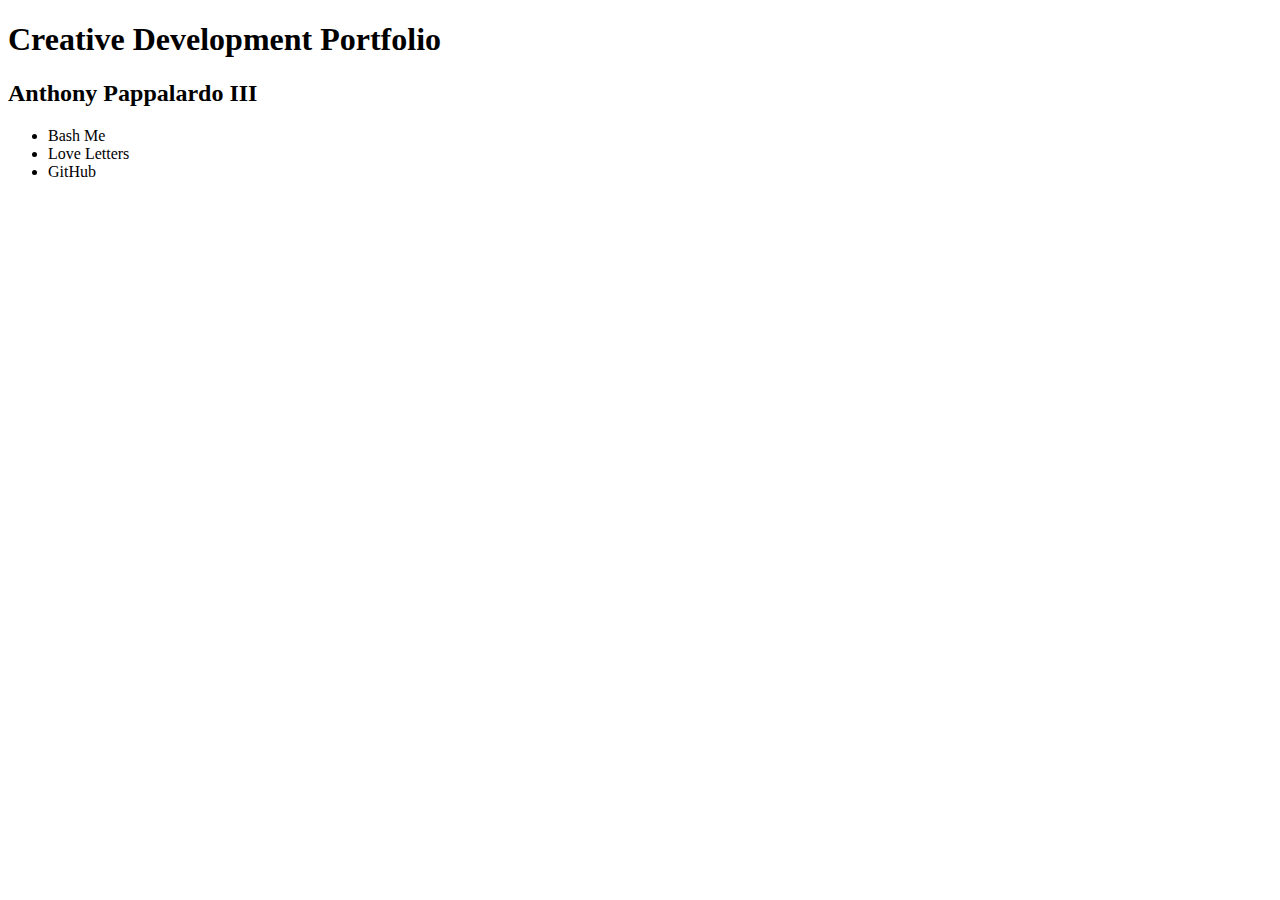
==== index.html @ 93e49518 "basic web page" ====
<!DOCTYPE html>
<html lang="en">
<head>
  <meta charset="UTF-8">
  <meta name="viewport" content="width=device-width, initial-scale=1.0">
  <meta http-equiv="X-UA-Compatible" content="ie=edge">
  <title>Dev Portfolio</title>
</head>
<body>
  <header>
    <h1>Creative Development Portfolio</h1>
    <h2>Anthony Pappalardo III</h2>
  </header>
  <main>
    <ul>
      <li><a href="http://creative.colorado.edu/~anpa7322/dev/bash-me.html"></a>Bash Me</li>
      <li><a href="http://creative.colorado.edu/~anpa7322/dev/love-letters/index.html"></a>Love Letters</li>
      <li><a href="https://github.com/tonypapps/love-letters.git"></a>GitHub</li>
    </ul>
  </main>
</body>
</html>
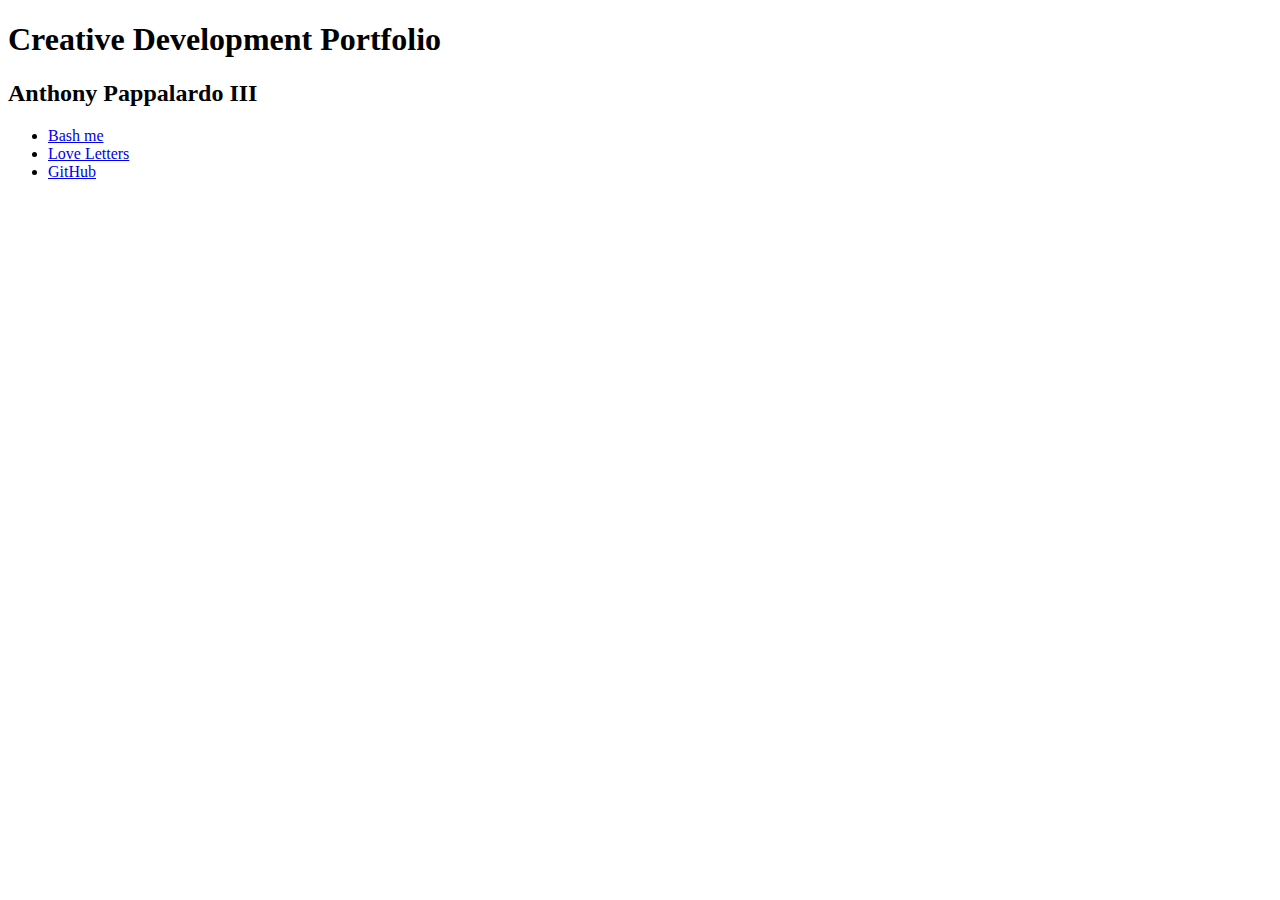
==== commit 80059cee: "fix links" ====
--- a/index.html
+++ b/index.html
@@ -13,9 +13,11 @@
   </header>
   <main>
     <ul>
-      <li><a href="http://creative.colorado.edu/~anpa7322/dev/bash-me.html"></a>Bash Me</li>
-      <li><a href="http://creative.colorado.edu/~anpa7322/dev/love-letters/index.html"></a>Love Letters</li>
-      <li><a href="https://github.com/tonypapps/love-letters.git"></a>GitHub</li>
+      <li>
+        <a href="http://creative.colorado.edu/~anpa7322/dev/bash-me.html">Bash me</a>
+      </li>
+      <li><a href="http://creative.colorado.edu/~anpa7322/dev/love-letters/index.html">Love Letters</a></li>
+      <li><a href="https://github.com/tonypapps/love-letters.git">GitHub</a></li>
     </ul>
   </main>
 </body>
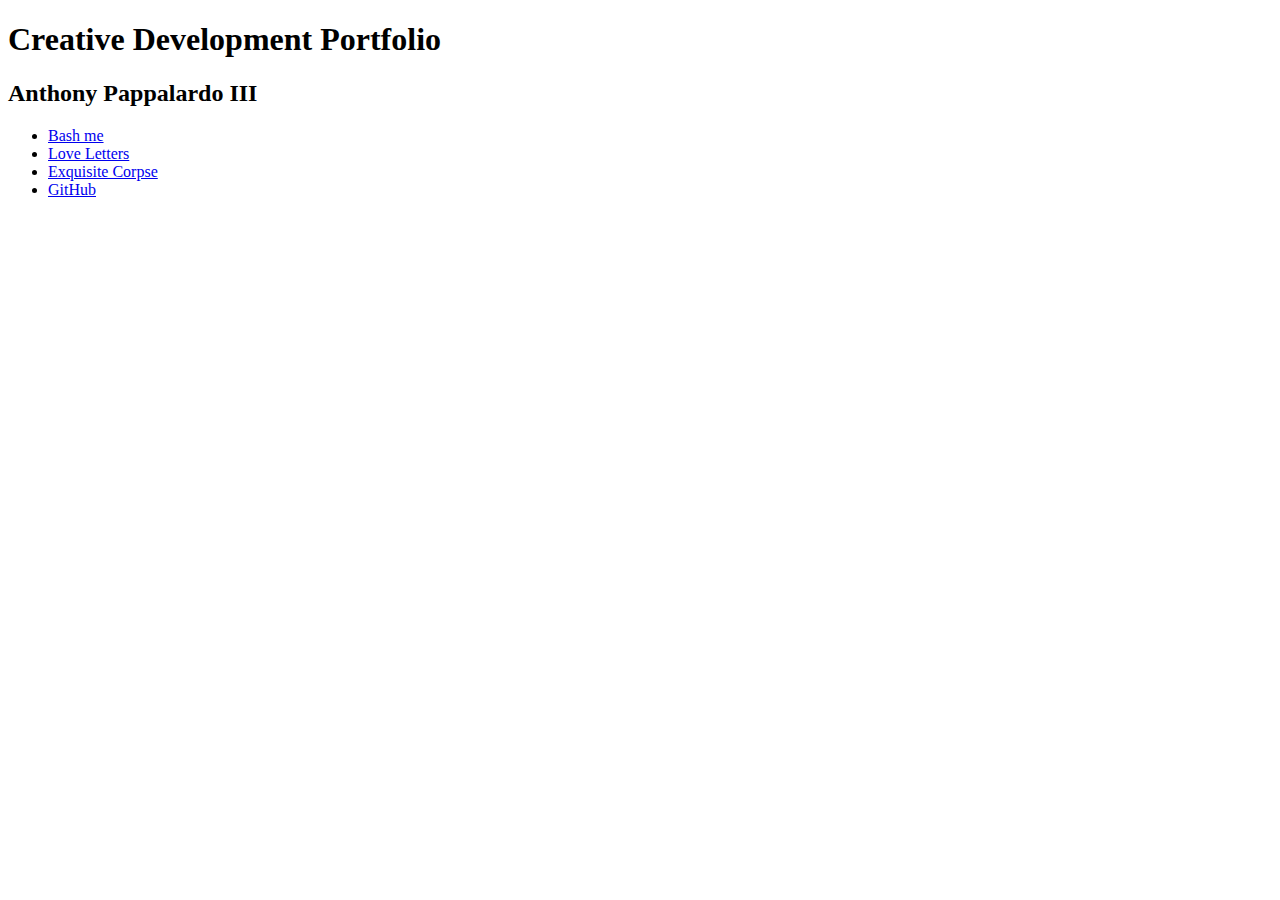
==== commit 9d53960c: "added exqusisite corpse" ====
--- a/index.html
+++ b/index.html
@@ -17,6 +17,7 @@
         <a href="http://creative.colorado.edu/~anpa7322/dev/bash-me.html">Bash me</a>
       </li>
       <li><a href="http://creative.colorado.edu/~anpa7322/dev/love-letters/index.html">Love Letters</a></li>
+      <li><a href="http://creative.colorado.edu/~anpa7322/dev/exquisite_corpse/index.html">Exquisite Corpse</a></li>
       <li><a href="https://github.com/tonypapps/love-letters.git">GitHub</a></li>
     </ul>
   </main>
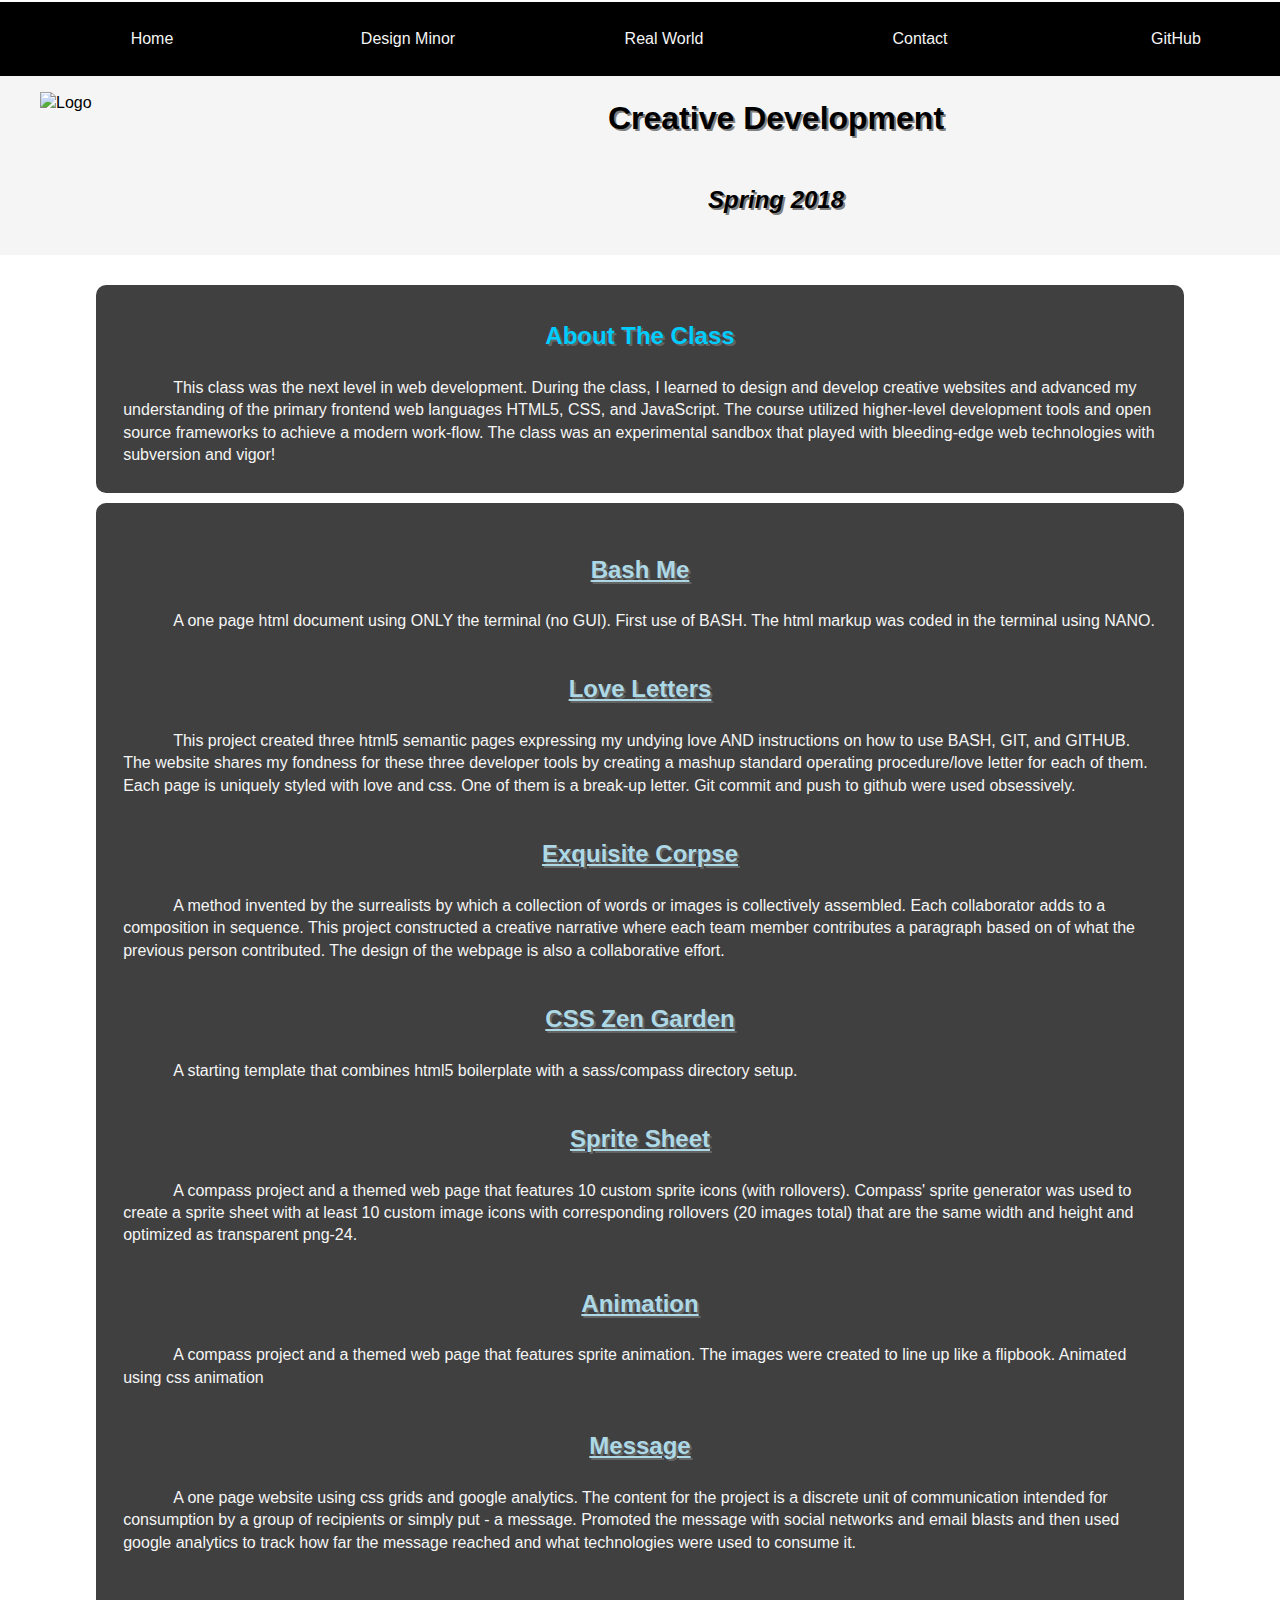
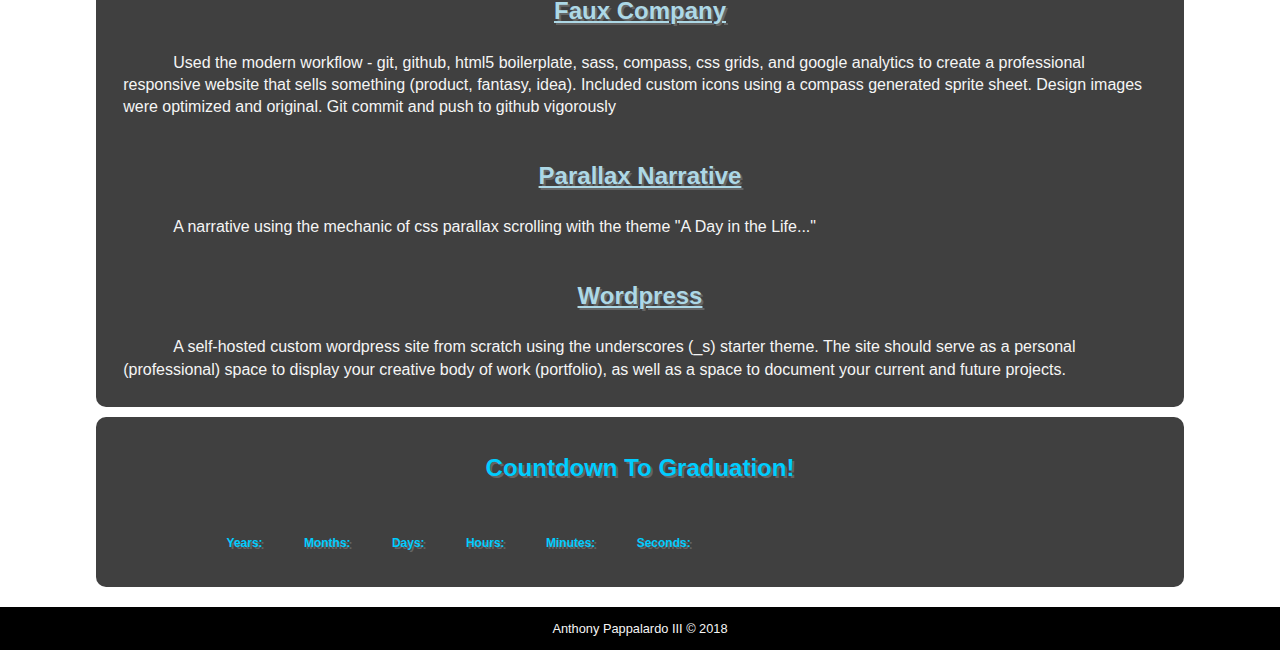
==== commit b55e5143: "index page html" ====
--- a/index.html
+++ b/index.html
@@ -1,25 +1,184 @@
-<!DOCTYPE html>
-<html lang="en">
-<head>
-  <meta charset="UTF-8">
-  <meta name="viewport" content="width=device-width, initial-scale=1.0">
-  <meta http-equiv="X-UA-Compatible" content="ie=edge">
-  <title>Dev Portfolio</title>
-</head>
-<body>
-  <header>
-    <h1>Creative Development Portfolio</h1>
-    <h2>Anthony Pappalardo III</h2>
-  </header>
-  <main>
-    <ul>
-      <li>
-        <a href="http://creative.colorado.edu/~anpa7322/dev/bash-me.html">Bash me</a>
-      </li>
-      <li><a href="http://creative.colorado.edu/~anpa7322/dev/love-letters/index.html">Love Letters</a></li>
-      <li><a href="http://creative.colorado.edu/~anpa7322/dev/exquisite_corpse/index.html">Exquisite Corpse</a></li>
-      <li><a href="https://github.com/tonypapps/love-letters.git">GitHub</a></li>
-    </ul>
-  </main>
-</body>
+<!doctype html>
+<html class="no-js wood-background" lang="">
+    <head>
+        <meta charset="utf-8">
+        <meta http-equiv="x-ua-compatible" content="ie=edge">
+        <meta name="description" content="">
+        <meta name="viewport" content="width=device-width, initial-scale=1">
+        <link rel="stylesheet" href="https://cdnjs.cloudflare.com/ajax/libs/normalize/5.0.0/normalize.css">
+        <link rel="stylesheet" href="https://cdnjs.cloudflare.com/ajax/libs/font-awesome/4.7.0/css/font-awesome.css">
+        <link rel="manifest" href="site.webmanifest">
+        <link rel="apple-touch-icon" href="icon.png">
+        <!-- Place favicon.ico in the root directory -->
+        <link rel="stylesheet" href="css/main.css">
+        <title>Anthony Pappalardo III</title>
+    </head>
+    <body>
+        <!--[if lte IE 9]>
+            <p class="browserupgrade">You are using an <strong>outdated</strong> browser. Please <a href="https://browsehappy.com/">upgrade your browser</a> to improve your experience and security.</p>
+        <![endif]-->
+        <div class="web-wrapper">
+          <header>
+            <h1>Creative Development</h1>
+            <h2>Spring 2018</h2>
+            <figure>
+              <img src="http://via.placeholder.com/200x200" alt="Logo">
+            </figure>
+          </header>
+          <nav id="navbar">
+            <i class="menu-btn fa fa-2x fa-bars" id="menu" onclick="toggleDropdownMenu()"></i>
+            <ul id="nav-list">
+                <li><a href="index.html">Home</a></li>
+                <li class="dropdown">
+                  <a href="#">Design Minor</a>
+                  <ul class="drop-nav">
+                    <li><a href="web.html">Web Design</a></li>
+                    <li><a href="code.html">Code</a></li>
+                    <li><a href="text.html">Text</a></li>
+                    <li><a href="http://creative.colorado.edu/~anpa7322/dev/index.html">Creative Development</a></li>
+                  </ul>
+                </li>
+                <li><a href="#">Real World</a></li>
+                <li><a href="contact.html">Contact</a></li>
+                <li><a href="https://github.com/tonypapps">GitHub</a></li>
+            </ul>
+          </nav>
+          <main class="web-content">
+            <section>
+              <h3>About The Class</h3>
+              <p>This class was the next level in web development. During the class, I learned to design and develop creative websites and advanced my understanding of the primary frontend web languages HTML5, CSS, and JavaScript. The course utilized higher-level development tools and open source frameworks to achieve a modern work-flow. The class was an experimental sandbox that played with bleeding-edge web technologies with subversion and vigor!</p>
+            </section>
+            <section class="dev-projects">
+              <div class="bash-me">
+                <figure>
+                  <img src="http://via.placeholder.com/350x150" alt="" align: "middle">
+                </figure>
+                <h3>
+                  <a href="http://creative.colorado.edu/~anpa7322/dev/bash-me.html">Bash Me</a>
+                </h3>
+                <p>A one page html document using ONLY the terminal (no GUI). First use of BASH. The html markup was coded in the terminal using NANO.</p>
+              </div>
+              <div class="love-letters">
+                <figure>
+                  <img src="http://via.placeholder.com/350x150" alt="">
+                </figure>
+                <h3>
+                  <a href="http://creative.colorado.edu/~anpa7322/dev/love-letters/index.html">Love Letters</a>
+                </h3>
+                <p>This project created three html5 semantic pages expressing my undying love AND instructions on how to use BASH, GIT, and GITHUB. The website shares my fondness for these three developer tools by creating a mashup standard operating procedure/love letter for each of them. Each page is uniquely styled with love and css. One of them is a break-up letter. Git commit and push to github were used obsessively.</p>
+              </div>
+              <div class="corpse">
+                <figure>
+                  <img src="http://via.placeholder.com/350x150" alt="">
+                </figure>
+                <h3>
+                  <a href="http://creative.colorado.edu/~anpa7322/dev/exquisite_corpse/index.html">Exquisite Corpse</a>
+                </h3>
+                <p>A method invented by the surrealists by which a collection of words or images is collectively assembled. Each collaborator adds to a composition in sequence. This project constructed a creative narrative where each team member contributes a paragraph based on of what the previous person contributed. The design of the webpage is also a collaborative effort. </p>
+              </div>
+              <div class="boiler">
+                <figure>
+                  <img src="http://via.placeholder.com/350x150" alt="">
+                </figure>
+                <h3>
+                  <a href="http://creative.colorado.edu/~anpa7322/dev/boiler-room/index.html">CSS Zen Garden</a>
+                </h3>
+                <p>A starting template that combines html5 boilerplate with a sass/compass directory setup. </p>
+              </div>
+              <div class="sprite">
+                <figure>
+                  <img src="http://via.placeholder.com/350x150" alt="">
+                </figure>
+                <h3>
+                  <a href="http://creative.colorado.edu/~anpa7322/dev/sprite/index.html">Sprite Sheet</a>
+                </h3>
+                <p>A compass project and a themed web page that features 10 custom sprite icons (with rollovers). Compass' sprite generator was used to create a sprite sheet with at least 10 custom image icons with corresponding rollovers (20 images total) that are the same width and height and optimized as transparent png-24.</p>
+              </div>
+              <div class="spriteA">
+                <figure>
+                  <img src="http://via.placeholder.com/350x150" alt="">
+                </figure>
+                <h3>
+                  <a href="http://creative.colorado.edu/~anpa7322/dev/sprite-animation/index.html">Animation</a>
+                </h3>
+                <p>A compass project and a themed web page that features sprite animation. The images were created to line up like a flipbook. Animated using css animation</p>
+              </div>
+              <div class="message">
+                <figure>
+                  <img src="http://via.placeholder.com/350x150" alt="">
+                </figure>
+                <h3>
+                  <a href="http://creative.colorado.edu/~anpa7322/dev/message/index.html">Message</a>
+                </h3>
+                <p>A one page website using css grids and google analytics. The content for the project is a discrete unit of communication intended for consumption by a group of recipients or simply put - a message. Promoted the message with social networks and email blasts and then used google analytics to track how far the message reached and what technologies were used to consume it.</p>
+              </div>
+              <div class="fauxCompany">
+                <figure>
+                  <img src="http://via.placeholder.com/350x150" alt="">
+                </figure>
+                <h3>
+                  <a href="#">Faux Company</a>
+                </h3>
+                <p>Used the modern workflow - git, github, html5 boilerplate, sass, compass, css grids, and google analytics to create a professional responsive website that sells something (product, fantasy, idea). Included custom icons using a compass generated sprite sheet. Design images were optimized and original. Git commit and push to github vigorously</p>
+              </div>
+              <div class="parallax">
+                <figure>
+                  <img src="http://via.placeholder.com/350x150" alt="">
+                </figure>
+                <h3>
+                  <a href="#">Parallax Narrative</a>
+                </h3>
+                <p>A narrative using the mechanic of css parallax scrolling with the theme "A Day in the Life..."</p>
+              </div>
+              <div class="wp">
+                <figure>
+                  <img src="http://via.placeholder.com/350x150" alt="">
+                </figure>
+                <h3>
+                  <a href="#">Wordpress</a>
+                </h3>
+                <p>A self-hosted custom wordpress site from scratch using the underscores (_s) starter theme. The site should serve as a personal (professional) space to display your creative body of work (portfolio), as well as a space to document your current and future projects.</p>
+              </div>
+            </section>
+            <section class="countdown-timer">
+              <h3>Countdown To Graduation!</h3>
+              <div class="countdown-wrapper">
+                <div id="years">
+                  <h4>Years:</h4>
+                  <span id="yearsBox"></span>
+                </div>
+                <div id="months">
+                  <h4>Months:</h4>
+                  <span id="monthsBox"></span>
+                </div>
+                <div id="days">
+                  <h4>Days:</h4>
+                  <span id="daysBox"></span>
+                </div>
+                <div id="hours">
+                  <h4>Hours:</h4>
+                  <span id="hoursBox"></span>
+                </div>
+                <div id="minutes">
+                  <h4>Minutes:</h4>
+                  <span id="minutesBox"></span>
+                </div>
+                <div id="seconds">
+                  <h4>Seconds:</h4>
+                  <span id="secondsBox"></span>
+                </div>
+              </div>
+            </section>
+          </main>
+          <footer>
+            <small>Anthony Pappalardo III &copy; 2018 </small>
+          </footer>
+        </div>
+        <script src="js/vendor/modernizr-3.5.0.min.js"></script>
+        <script src="https://code.jquery.com/jquery-3.2.1.min.js" integrity="sha256-hwg4gsxgFZhOsEEamdOYGBf13FyQuiTwlAQgxVSNgt4=" crossorigin="anonymous"></script>
+        <script>window.jQuery || document.write('<script src="js/vendor/jquery-3.2.1.min.js"><\/script>')</script>
+        <script src="js/plugins.js">
+        </script>
+        <script src="js/main.js"></script>
+    </body>
 </html>
--- a/css/main.css
+++ b/css/main.css
@@ -0,0 +1,1221 @@
+/*! normalize.css v7.0.0 | MIT License | github.com/necolas/normalize.css */
+/* Document
+   ========================================================================== */
+/**
+ * 1. Correct the line height in all browsers.
+ * 2. Prevent adjustments of font size after orientation changes in
+ *    IE on Windows Phone and in iOS.
+ */
+html {
+  line-height: 1.15;
+  /* 1 */
+  -ms-text-size-adjust: 100%;
+  /* 2 */
+  -webkit-text-size-adjust: 100%;
+  /* 2 */
+}
+
+/* Sections
+   ========================================================================== */
+/**
+ * Remove the margin in all browsers (opinionated).
+ */
+body {
+  margin: 0;
+}
+
+/**
+ * Add the correct display in IE 9-.
+ */
+article,
+aside,
+footer,
+header,
+nav,
+section {
+  display: block;
+}
+
+/**
+ * Correct the font size and margin on `h1` elements within `section` and
+ * `article` contexts in Chrome, Firefox, and Safari.
+ */
+h1 {
+  font-size: 2em;
+  margin: 0.67em 0;
+}
+
+/* Grouping content
+   ========================================================================== */
+/**
+ * Add the correct display in IE 9-.
+ * 1. Add the correct display in IE.
+ */
+figcaption,
+figure,
+main {
+  /* 1 */
+  display: block;
+}
+
+/**
+ * Add the correct margin in IE 8.
+ */
+figure {
+  margin: 1em 40px;
+}
+
+/**
+ * 1. Add the correct box sizing in Firefox.
+ * 2. Show the overflow in Edge and IE.
+ */
+hr {
+  box-sizing: content-box;
+  /* 1 */
+  height: 0;
+  /* 1 */
+  overflow: visible;
+  /* 2 */
+}
+
+/**
+ * 1. Correct the inheritance and scaling of font size in all browsers.
+ * 2. Correct the odd `em` font sizing in all browsers.
+ */
+pre {
+  font-family: monospace, monospace;
+  /* 1 */
+  font-size: 1em;
+  /* 2 */
+}
+
+/* Text-level semantics
+   ========================================================================== */
+/**
+ * 1. Remove the gray background on active links in IE 10.
+ * 2. Remove gaps in links underline in iOS 8+ and Safari 8+.
+ */
+a {
+  background-color: transparent;
+  /* 1 */
+  -webkit-text-decoration-skip: objects;
+  /* 2 */
+}
+
+/**
+ * 1. Remove the bottom border in Chrome 57- and Firefox 39-.
+ * 2. Add the correct text decoration in Chrome, Edge, IE, Opera, and Safari.
+ */
+abbr[title] {
+  border-bottom: none;
+  /* 1 */
+  text-decoration: underline;
+  /* 2 */
+  text-decoration: underline dotted;
+  /* 2 */
+}
+
+/**
+ * Prevent the duplicate application of `bolder` by the next rule in Safari 6.
+ */
+b,
+strong {
+  font-weight: inherit;
+}
+
+/**
+ * Add the correct font weight in Chrome, Edge, and Safari.
+ */
+b,
+strong {
+  font-weight: bolder;
+}
+
+/**
+ * 1. Correct the inheritance and scaling of font size in all browsers.
+ * 2. Correct the odd `em` font sizing in all browsers.
+ */
+code,
+kbd,
+samp {
+  font-family: monospace, monospace;
+  /* 1 */
+  font-size: 1em;
+  /* 2 */
+}
+
+/**
+ * Add the correct font style in Android 4.3-.
+ */
+dfn {
+  font-style: italic;
+}
+
+/**
+ * Add the correct background and color in IE 9-.
+ */
+mark {
+  background-color: #ff0;
+  color: #000;
+}
+
+/**
+ * Add the correct font size in all browsers.
+ */
+small {
+  font-size: 80%;
+}
+
+/**
+ * Prevent `sub` and `sup` elements from affecting the line height in
+ * all browsers.
+ */
+sub,
+sup {
+  font-size: 75%;
+  line-height: 0;
+  position: relative;
+  vertical-align: baseline;
+}
+
+sub {
+  bottom: -0.25em;
+}
+
+sup {
+  top: -0.5em;
+}
+
+/* Embedded content
+   ========================================================================== */
+/**
+ * Add the correct display in IE 9-.
+ */
+audio,
+video {
+  display: inline-block;
+}
+
+/**
+ * Add the correct display in iOS 4-7.
+ */
+audio:not([controls]) {
+  display: none;
+  height: 0;
+}
+
+/**
+ * Remove the border on images inside links in IE 10-.
+ */
+img {
+  border-style: none;
+}
+
+/**
+ * Hide the overflow in IE.
+ */
+svg:not(:root) {
+  overflow: hidden;
+}
+
+/* Forms
+   ========================================================================== */
+/**
+ * 1. Change the font styles in all browsers (opinionated).
+ * 2. Remove the margin in Firefox and Safari.
+ */
+button,
+input,
+optgroup,
+select,
+textarea {
+  font-family: sans-serif;
+  /* 1 */
+  font-size: 100%;
+  /* 1 */
+  line-height: 1.15;
+  /* 1 */
+  margin: 0;
+  /* 2 */
+}
+
+/**
+ * Show the overflow in IE.
+ * 1. Show the overflow in Edge.
+ */
+button,
+input {
+  /* 1 */
+  overflow: visible;
+}
+
+/**
+ * Remove the inheritance of text transform in Edge, Firefox, and IE.
+ * 1. Remove the inheritance of text transform in Firefox.
+ */
+button,
+select {
+  /* 1 */
+  text-transform: none;
+}
+
+/**
+ * 1. Prevent a WebKit bug where (2) destroys native `audio` and `video`
+ *    controls in Android 4.
+ * 2. Correct the inability to style clickable types in iOS and Safari.
+ */
+button,
+html [type="button"],
+[type="reset"],
+[type="submit"] {
+  -webkit-appearance: button;
+  /* 2 */
+}
+
+/**
+ * Remove the inner border and padding in Firefox.
+ */
+button::-moz-focus-inner,
+[type="button"]::-moz-focus-inner,
+[type="reset"]::-moz-focus-inner,
+[type="submit"]::-moz-focus-inner {
+  border-style: none;
+  padding: 0;
+}
+
+/**
+ * Restore the focus styles unset by the previous rule.
+ */
+button:-moz-focusring,
+[type="button"]:-moz-focusring,
+[type="reset"]:-moz-focusring,
+[type="submit"]:-moz-focusring {
+  outline: 1px dotted ButtonText;
+}
+
+/**
+ * Correct the padding in Firefox.
+ */
+fieldset {
+  padding: 0.35em 0.75em 0.625em;
+}
+
+/**
+ * 1. Correct the text wrapping in Edge and IE.
+ * 2. Correct the color inheritance from `fieldset` elements in IE.
+ * 3. Remove the padding so developers are not caught out when they zero out
+ *    `fieldset` elements in all browsers.
+ */
+legend {
+  box-sizing: border-box;
+  /* 1 */
+  color: inherit;
+  /* 2 */
+  display: table;
+  /* 1 */
+  max-width: 100%;
+  /* 1 */
+  padding: 0;
+  /* 3 */
+  white-space: normal;
+  /* 1 */
+}
+
+/**
+ * 1. Add the correct display in IE 9-.
+ * 2. Add the correct vertical alignment in Chrome, Firefox, and Opera.
+ */
+progress {
+  display: inline-block;
+  /* 1 */
+  vertical-align: baseline;
+  /* 2 */
+}
+
+/**
+ * Remove the default vertical scrollbar in IE.
+ */
+textarea {
+  overflow: auto;
+}
+
+/**
+ * 1. Add the correct box sizing in IE 10-.
+ * 2. Remove the padding in IE 10-.
+ */
+[type="checkbox"],
+[type="radio"] {
+  box-sizing: border-box;
+  /* 1 */
+  padding: 0;
+  /* 2 */
+}
+
+/**
+ * Correct the cursor style of increment and decrement buttons in Chrome.
+ */
+[type="number"]::-webkit-inner-spin-button,
+[type="number"]::-webkit-outer-spin-button {
+  height: auto;
+}
+
+/**
+ * 1. Correct the odd appearance in Chrome and Safari.
+ * 2. Correct the outline style in Safari.
+ */
+[type="search"] {
+  -webkit-appearance: textfield;
+  /* 1 */
+  outline-offset: -2px;
+  /* 2 */
+}
+
+/**
+ * Remove the inner padding and cancel buttons in Chrome and Safari on macOS.
+ */
+[type="search"]::-webkit-search-cancel-button,
+[type="search"]::-webkit-search-decoration {
+  -webkit-appearance: none;
+}
+
+/**
+ * 1. Correct the inability to style clickable types in iOS and Safari.
+ * 2. Change font properties to `inherit` in Safari.
+ */
+::-webkit-file-upload-button {
+  -webkit-appearance: button;
+  /* 1 */
+  font: inherit;
+  /* 2 */
+}
+
+/* Interactive
+   ========================================================================== */
+/*
+ * Add the correct display in IE 9-.
+ * 1. Add the correct display in Edge, IE, and Firefox.
+ */
+details,
+menu {
+  display: block;
+}
+
+/*
+ * Add the correct display in all browsers.
+ */
+summary {
+  display: list-item;
+}
+
+/* Scripting
+   ========================================================================== */
+/**
+ * Add the correct display in IE 9-.
+ */
+canvas {
+  display: inline-block;
+}
+
+/**
+ * Add the correct display in IE.
+ */
+template {
+  display: none;
+}
+
+/* Hidden
+   ========================================================================== */
+/**
+ * Add the correct display in IE 10-.
+ */
+[hidden] {
+  display: none;
+}
+
+:root {
+  --ws: #f5f5f5;
+  --top-bottom: 10px;
+  --left-right: 5%;
+  --p-left-right: 10%;
+  --br: 10px;
+  --title-color: #00cdff;
+  --title-shadow: #646464;
+}
+
+/*! HTML5 Boilerplate v6.0.1 | MIT License | https://html5boilerplate.com/ */
+/*
+ * What follows is the result of much research on cross-browser styling.
+ * Credit left inline and big thanks to Nicolas Gallagher, Jonathan Neal,
+ * Kroc Camen, and the H5BP dev community and team.
+ */
+/* ==========================================================================
+   Base styles: opinionated defaults
+   ========================================================================== */
+html {
+  color: #222;
+  font-size: 1em;
+  line-height: 1.4;
+}
+
+/*
+ * Remove text-shadow in selection highlight:
+ * https://twitter.com/miketaylr/status/12228805301
+ *
+ * Vendor-prefixed and regular ::selection selectors cannot be combined:
+ * https://stackoverflow.com/a/16982510/7133471
+ *
+ * Customize the background color to match your design.
+ */
+::-moz-selection {
+  background: #b3d4fc;
+  text-shadow: none;
+}
+
+::selection {
+  background: #b3d4fc;
+  text-shadow: none;
+}
+
+/*
+ * A better looking default horizontal rule
+ */
+hr {
+  display: block;
+  height: 1px;
+  border: 0;
+  border-top: 1px solid #ccc;
+  margin: 1em 0;
+  padding: 0;
+}
+
+/*
+ * Remove the gap between audio, canvas, iframes,
+ * images, videos and the bottom of their containers:
+ * https://github.com/h5bp/html5-boilerplate/issues/440
+ */
+audio,
+canvas,
+iframe,
+img,
+svg,
+video {
+  vertical-align: middle;
+}
+
+/*
+ * Remove default fieldset styles.
+ */
+fieldset {
+  border: 0;
+  margin: 0;
+  padding: 0;
+}
+
+/*
+ * Allow only vertical resizing of textareas.
+ */
+textarea {
+  resize: vertical;
+}
+
+/* ==========================================================================
+   Browser Upgrade Prompt
+   ========================================================================== */
+.browserupgrade {
+  margin: 0.2em 0;
+  background: #ccc;
+  color: #000;
+  padding: 0.2em 0;
+}
+
+/* This is all me */
+html {
+  font-family: helvetica;
+  text-decoration: none;
+}
+
+.icon-sprite, .icon-address, .icon-fb, .icon-github, .icon-linkedin, .icon-mail, .icon-phone, .icon-slack, .icon-twitter, .icon-wp, .icon-youtube {
+  background-image: url('../img/icon-s2295aae637.png');
+  background-repeat: no-repeat;
+}
+
+.icon-address {
+  background-position: 0 -256px;
+}
+.icon-address:hover, .icon-address.address-hover {
+  background-position: 0 0;
+}
+
+.icon-fb {
+  background-position: 0 -768px;
+}
+.icon-fb:hover, .icon-fb.fb-hover {
+  background-position: 0 -512px;
+}
+
+.icon-github {
+  background-position: 0 -1280px;
+}
+.icon-github:hover, .icon-github.github-hover {
+  background-position: 0 -1024px;
+}
+
+.icon-linkedin {
+  background-position: 0 -1792px;
+}
+.icon-linkedin:hover, .icon-linkedin.linkedin-hover {
+  background-position: 0 -1536px;
+}
+
+.icon-mail {
+  background-position: 0 -2304px;
+}
+.icon-mail:hover, .icon-mail.mail-hover {
+  background-position: 0 -2048px;
+}
+
+.icon-phone {
+  background-position: 0 -2816px;
+}
+.icon-phone:hover, .icon-phone.phone-hover {
+  background-position: 0 -2560px;
+}
+
+.icon-slack {
+  background-position: 0 -3328px;
+}
+.icon-slack:hover, .icon-slack.slack-hover {
+  background-position: 0 -3072px;
+}
+
+.icon-twitter {
+  background-position: 0 -3840px;
+}
+.icon-twitter:hover, .icon-twitter.twitter-hover {
+  background-position: 0 -3584px;
+}
+
+.icon-wp {
+  background-position: 0 -4352px;
+}
+.icon-wp:hover, .icon-wp.wp-hover {
+  background-position: 0 -4096px;
+}
+
+.icon-youtube {
+  background-position: 0 -4864px;
+}
+.icon-youtube:hover, .icon-youtube.youtube-hover {
+  background-position: 0 -4608px;
+}
+
+.wood-background {
+  background-image: url("../img/wood-background.jpg");
+  background-position: center;
+  background-repeat: no-repeat;
+  background-size: cover;
+  background-attachment: fixed;
+  color: var(--ws);
+}
+
+header {
+  background-color: var(--ws);
+  background-repeat: no-repeat;
+  background-position: center;
+  background-size: cover;
+  padding-top: 20px;
+  padding-bottom: 5px;
+  width: 100%;
+  color: black;
+}
+header h1 {
+  text-align: center;
+  padding-right: 5%;
+  grid-area: title;
+  font-weight: bold;
+  text-shadow: 2px 2px grey;
+}
+header h2 {
+  text-align: center;
+  padding-right: 5%;
+  grid-area: subtitle;
+  font-style: italic;
+  text-shadow: 2px 2px grey;
+}
+
+nav {
+  background-color: black;
+  text-decoration: none;
+  width: 100%;
+  margin: var(--top-bottom);
+  margin-left: var(--left-right);
+  margin-right: var(--left-right);
+  margin-left: 0;
+  padding: 2px;
+  padding-left: 2.5%;
+  z-index: 99;
+  top: 0;
+  position: fixed;
+}
+nav a:visited {
+  color: aqua;
+}
+nav .dropdown {
+  position: relative;
+  color: whitesmoke;
+}
+nav .drop-nav {
+  position: absolute;
+  display: none;
+  margin-left: 5%;
+}
+nav .dropdown:hover > .drop-nav {
+  display: block;
+}
+nav ul {
+  margin: 0;
+  padding: 0;
+  display: none;
+  list-style: none;
+  padding: var(--top-bottom);
+  padding-left: var(--p-left-right);
+  padding-right: var(--p-left-right);
+}
+nav ul li {
+  width: 100%;
+  text-align: center;
+  box-sizing: border-box;
+  text-decoration: none;
+  margin: 0 auto;
+  color: var(--ws);
+  border-bottom: solid 1px var(--ws);
+  background-color: black;
+  padding: 1em;
+}
+nav ul li a {
+  padding: 1em;
+  color: var(--ws);
+  text-decoration: none;
+}
+
+.code {
+  z-index: 99;
+  background-color: transparent;
+}
+.code canvas {
+  position: fixed;
+  margin-top: -4650px;
+  z-index: -1;
+}
+
+main {
+  margin: var(--top-bottom);
+  margin-left: var(--left-right);
+  margin-right: var(--left-right);
+  padding: var(--top-bottom);
+  padding-left: var(--p-left-right);
+  padding-right: var(--p-left-right);
+}
+main a {
+  transition: 1s;
+  color: lightblue;
+}
+main a:hover {
+  transition: 1s;
+  font-size: 1.25em;
+}
+main section {
+  background-color: rgba(0, 0, 0, 0.75);
+  border-radius: var(--br);
+  margin-top: 10px;
+  padding: var(--top-bottom);
+  padding-left: var(--p-left-right);
+  padding-right: var(--p-left-right);
+}
+main section h3 {
+  color: var(--title-color);
+  text-align: center;
+  font-size: 1.5em;
+  text-shadow: 2px 2px var(--title-shadow);
+}
+main section h4 {
+  color: var(--title-color);
+  text-align: center;
+  text-shadow: 2px 2px var(--title-shadow);
+}
+main section p {
+  text-indent: 50px;
+}
+main section .portrait {
+  border-radius: 50%;
+  overflow: hidden;
+  margin: 0 auto;
+  max-width: 100%;
+  max-height: 100%;
+}
+
+.web-content {
+  margin-top: 10px;
+  margin-bottom: 10px;
+  padding-left: 2.5%;
+  padding-right: 2.5%;
+}
+.web-content section {
+  padding-left: 2.5%;
+  padding-right: 2.5%;
+}
+.web-content .web-projects {
+  background-color: transparent;
+  padding-left: 2.5%;
+  padding-right: 2.5%;
+}
+.web-content .web-projects div {
+  background-color: rgba(0, 0, 0, 0.75);
+  margin-top: 10px;
+  border-radius: 10px;
+  padding: var(--top-bottom);
+  padding-left: var(--p-left-right);
+  padding-right: var(--p-left-right);
+}
+.web-content figure img {
+  background-color: green;
+  display: block;
+  margin-left: auto;
+  margin-right: auto;
+  max-width: 100%;
+}
+
+.code-content {
+  color: whitesmoke;
+}
+.code-content section {
+  background-color: rgba(50, 50, 50, 0.25);
+}
+
+.text-content figure img {
+  max-width: 100%;
+}
+.text-content .infographic-text figure img {
+  max-height: 400px;
+}
+
+.contact-content ul li {
+  list-style: none;
+}
+.contact-content ul li .icon-linkedin {
+  grid-area: iL;
+}
+.contact-content ul li .linkT {
+  grid-area: tL;
+}
+.contact-content ul li .icon-github {
+  grid-area: iG;
+}
+.contact-content ul li .gitT {
+  grid-area: tG;
+}
+.contact-content ul li .icon-fb {
+  grid-area: iFB;
+}
+.contact-content ul li .fbT {
+  grid-area: tFB;
+}
+.contact-content ul li .icon-mail {
+  grid-area: iM;
+}
+.contact-content ul li .mailT {
+  grid-area: tM;
+}
+.contact-content ul li .icon-phone {
+  grid-area: iP;
+}
+.contact-content ul li .phoneT {
+  grid-area: tP;
+}
+.contact-content ul li a {
+  display: inline-block;
+  text-decoration: none;
+  width: 256px;
+  height: 256px;
+  transition: 0s;
+}
+.contact-content ul li a span {
+  position: absolute;
+  top: -9999em;
+  left: -9999em;
+}
+
+/*==========slideshow=========*/
+.slideshow {
+  /*button*/
+}
+.slideshow .carousel {
+  height: 250px;
+  width: auto;
+  margin: auto;
+  background-image: url("http://via.placeholder.com/350x150");
+  background-size: contain;
+  background-position: center;
+  background-repeat: no-repeat;
+  display: flex;
+  justify-content: space-between;
+}
+.slideshow .carousel button {
+  background-color: rgba(0, 0, 0, 0.5);
+  color: white;
+  height: 40px;
+  width: 10%;
+  border-radius: 50%;
+  overflow: hidden;
+  position: relative;
+  top: 100px;
+  margin: .5em;
+}
+.slideshow button:focus, .slideshow button.active:focus {
+  outline: none;
+}
+
+.countdown-timer .countdown-wrapper {
+  display: flex;
+  padding: var(--top-bottom);
+  padding-left: var(--p-left-right);
+  padding-right: var(--p-left-right);
+  font-size: 0.75em;
+}
+.countdown-timer .countdown-wrapper div {
+  margin-right: 5%;
+  text-align: center;
+}
+
+footer {
+  background-color: black;
+  color: var(--ws);
+  text-align: center;
+  margin-top: 10px;
+  padding: var(--top-bottom);
+  padding-left: var(--p-left-right);
+  padding-right: var(--p-left-right);
+}
+
+@media screen and (max-width: 766px) {
+  header figure {
+    display: none;
+  }
+}
+@media screen and (min-width: 767px) {
+  header {
+    margin-top: 55px;
+  }
+  header figure {
+    grid-area: logo;
+    max-width: 100%;
+  }
+
+  .fa-bars {
+    display: none;
+  }
+
+  nav {
+    background-color: transparent;
+    margin-top: 150px;
+    margin-left: -10%;
+    width: 100%;
+  }
+  nav ul {
+    background-color: black;
+    border: 0;
+    margin: 3px;
+    display: flex;
+    justify-content: space-around;
+    width: 100%;
+    margin: 0;
+    margin-top: -150px;
+    padding-top: 10px;
+    padding-bottom: 20px;
+    list-style: none;
+    z-index: 5;
+    top: 0;
+  }
+  nav ul li {
+    width: 100%;
+    transition: 0.5s;
+    border: 0;
+    margin-bottom: -10px;
+  }
+  nav ul li a {
+    padding-left: 0;
+  }
+  nav ul li:hover {
+    border-radius: var(--br);
+    background-color: steelblue;
+    transition: 0.5s;
+  }
+  nav ul .drop-nav {
+    margin-top: 50px;
+    margin-left: -10px;
+  }
+
+  .top-bio {
+    margin-left: 10%;
+    margin-right: 10%;
+  }
+  .top-bio figure {
+    height: 250px;
+    grid-area: portrait;
+  }
+  .top-bio h3 {
+    grid-area: about-me;
+  }
+
+  .web-wrapper .web-projects .cumulative-web {
+    grid-area: cumulative;
+  }
+  .web-wrapper .web-projects .hello-world {
+    grid-area: hello;
+  }
+  .web-wrapper .web-projects .hypertext {
+    grid-area: htext;
+  }
+  .web-wrapper .web-projects .css-zen {
+    grid-area: garden;
+  }
+  .web-wrapper .web-projects .responsive {
+    grid-area: responsive;
+  }
+  .web-wrapper .web-projects .clock {
+    grid-area: clock;
+  }
+
+  .text-content .symphony h3 {
+    margin-top: -250px;
+  }
+  .text-content .symphony figure .symp-front {
+    grid-area: sympFront;
+  }
+  .text-content .symphony figure .symp-back {
+    grid-area: sympBack;
+  }
+}
+/* ==========================================================================
+   Helper classes
+   ========================================================================== */
+/*
+ * Hide visually and from screen readers
+ */
+.hidden {
+  display: none !important;
+}
+
+/*
+ * Hide only visually, but have it available for screen readers:
+ * https://snook.ca/archives/html_and_css/hiding-content-for-accessibility
+ *
+ * 1. For long content, line feeds are not interpreted as spaces and small width
+ *    causes content to wrap 1 word per line:
+ *    https://medium.com/@jessebeach/beware-smushed-off-screen-accessible-text-5952a4c2cbfe
+ */
+.visuallyhidden {
+  border: 0;
+  clip: rect(0 0 0 0);
+  -webkit-clip-path: inset(50%);
+  clip-path: inset(50%);
+  height: 1px;
+  margin: -1px;
+  overflow: hidden;
+  padding: 0;
+  position: absolute;
+  width: 1px;
+  white-space: nowrap;
+  /* 1 */
+}
+
+/*
+ * Extends the .visuallyhidden class to allow the element
+ * to be focusable when navigated to via the keyboard:
+ * https://www.drupal.org/node/897638
+ */
+.visuallyhidden.focusable:active,
+.visuallyhidden.focusable:focus {
+  clip: auto;
+  -webkit-clip-path: none;
+  clip-path: none;
+  height: auto;
+  margin: 0;
+  overflow: visible;
+  position: static;
+  width: auto;
+  white-space: inherit;
+}
+
+/*
+ * Hide visually and from screen readers, but maintain layout
+ */
+.invisible {
+  visibility: hidden;
+}
+
+/*
+ * Clearfix: contain floats
+ *
+ * For modern browsers
+ * 1. The space content is one way to avoid an Opera bug when the
+ *    `contenteditable` attribute is included anywhere else in the document.
+ *    Otherwise it causes space to appear at the top and bottom of elements
+ *    that receive the `clearfix` class.
+ * 2. The use of `table` rather than `block` is only necessary if using
+ *    `:before` to contain the top-margins of child elements.
+ */
+.clearfix:before,
+.clearfix:after {
+  content: " ";
+  /* 1 */
+  display: table;
+  /* 2 */
+}
+
+.clearfix:after {
+  clear: both;
+}
+
+/* ==========================================================================
+   EXAMPLE Media Queries for Responsive Design.
+   These examples override the primary ('mobile first') styles.
+   Modify as content requires.
+   ========================================================================== */
+@media only screen and (min-width: 35em) {
+  /* Style adjustments for viewports that meet the condition */
+}
+@media print, (-webkit-min-device-pixel-ratio: 1.25), (min-resolution: 1.25dppx), (min-resolution: 120dpi) {
+  /* Style adjustments for high resolution devices */
+}
+/* ==========================================================================
+   Print styles.
+   Inlined to avoid the additional HTTP request:
+   http://www.phpied.com/delay-loading-your-print-css/
+   ========================================================================== */
+@media print {
+  *,
+  *:before,
+  *:after {
+    background: transparent !important;
+    color: #000 !important;
+    /* Black prints faster:
+       http://www.sanbeiji.com/archives/953 */
+    box-shadow: none !important;
+    text-shadow: none !important;
+  }
+
+  a,
+  a:visited {
+    text-decoration: underline;
+  }
+
+  a[href]:after {
+    content: " (" attr(href) ")";
+  }
+
+  abbr[title]:after {
+    content: " (" attr(title) ")";
+  }
+
+  /*
+   * Don't show links that are fragment identifiers,
+   * or use the `javascript:` pseudo protocol
+   */
+  a[href^="#"]:after,
+  a[href^="javascript:"]:after {
+    content: "";
+  }
+
+  pre {
+    white-space: pre-wrap !important;
+  }
+
+  pre,
+  blockquote {
+    border: 1px solid #999;
+    page-break-inside: avoid;
+  }
+
+  /*
+   * Printing Tables:
+   * http://css-discuss.incutio.com/wiki/Printing_Tables
+   */
+  thead {
+    display: table-header-group;
+  }
+
+  tr,
+  img {
+    page-break-inside: avoid;
+  }
+
+  p,
+  h2,
+  h3 {
+    orphans: 3;
+    widows: 3;
+  }
+
+  h2,
+  h3 {
+    page-break-after: avoid;
+  }
+}
+.linkedIn {
+  display: grid;
+  grid-template: 256px / 25% 75%;
+  grid-template-areas: "iL tL";
+}
+
+.github {
+  display: grid;
+  grid-template: 256px/ 25% 75%;
+  grid-template-areas: "iG tG";
+}
+
+.facebook {
+  display: grid;
+  grid-template: 256px/ 25% 75%;
+  grid-template-areas: "iFB tFB";
+}
+
+.mail {
+  display: grid;
+  grid-template: 256px/ 25% 75%;
+  grid-template-areas: "iM tM";
+}
+
+.phone {
+  display: grid;
+  grid-template: 256px/ 25% 75%;
+  grid-template-areas: "iP tP";
+}
+
+@media screen and (min-width: 768px) {
+  header {
+    display: grid;
+    grid-template: 1fr 1fr / 25% 75%;
+    grid-template-areas: "logo title" "logo subtitle";
+  }
+
+  .top-bio {
+    display: grid;
+    grid-template: 2fr 2fr/ 50% 50%;
+    grid-template-areas: "portrait ." "portrait ." "portrait about-me" "portrait ." "portrait .";
+  }
+
+  .web-projects {
+    display: grid;
+    grid-template: 1fr 1fr/ 50% 50%;
+    grid-column-gap: 2.5%;
+    grid-template-areas: "cumulative cumulative" "hello htext" "garden responsive" "clock clock";
+  }
+
+  .symphony figure {
+    display: grid;
+    grid-template: 1fr 1fr/ 50% 50%;
+    grid-column-gap: 2.5%;
+    grid-template-areas: "sympFront sympBack";
+  }
+}
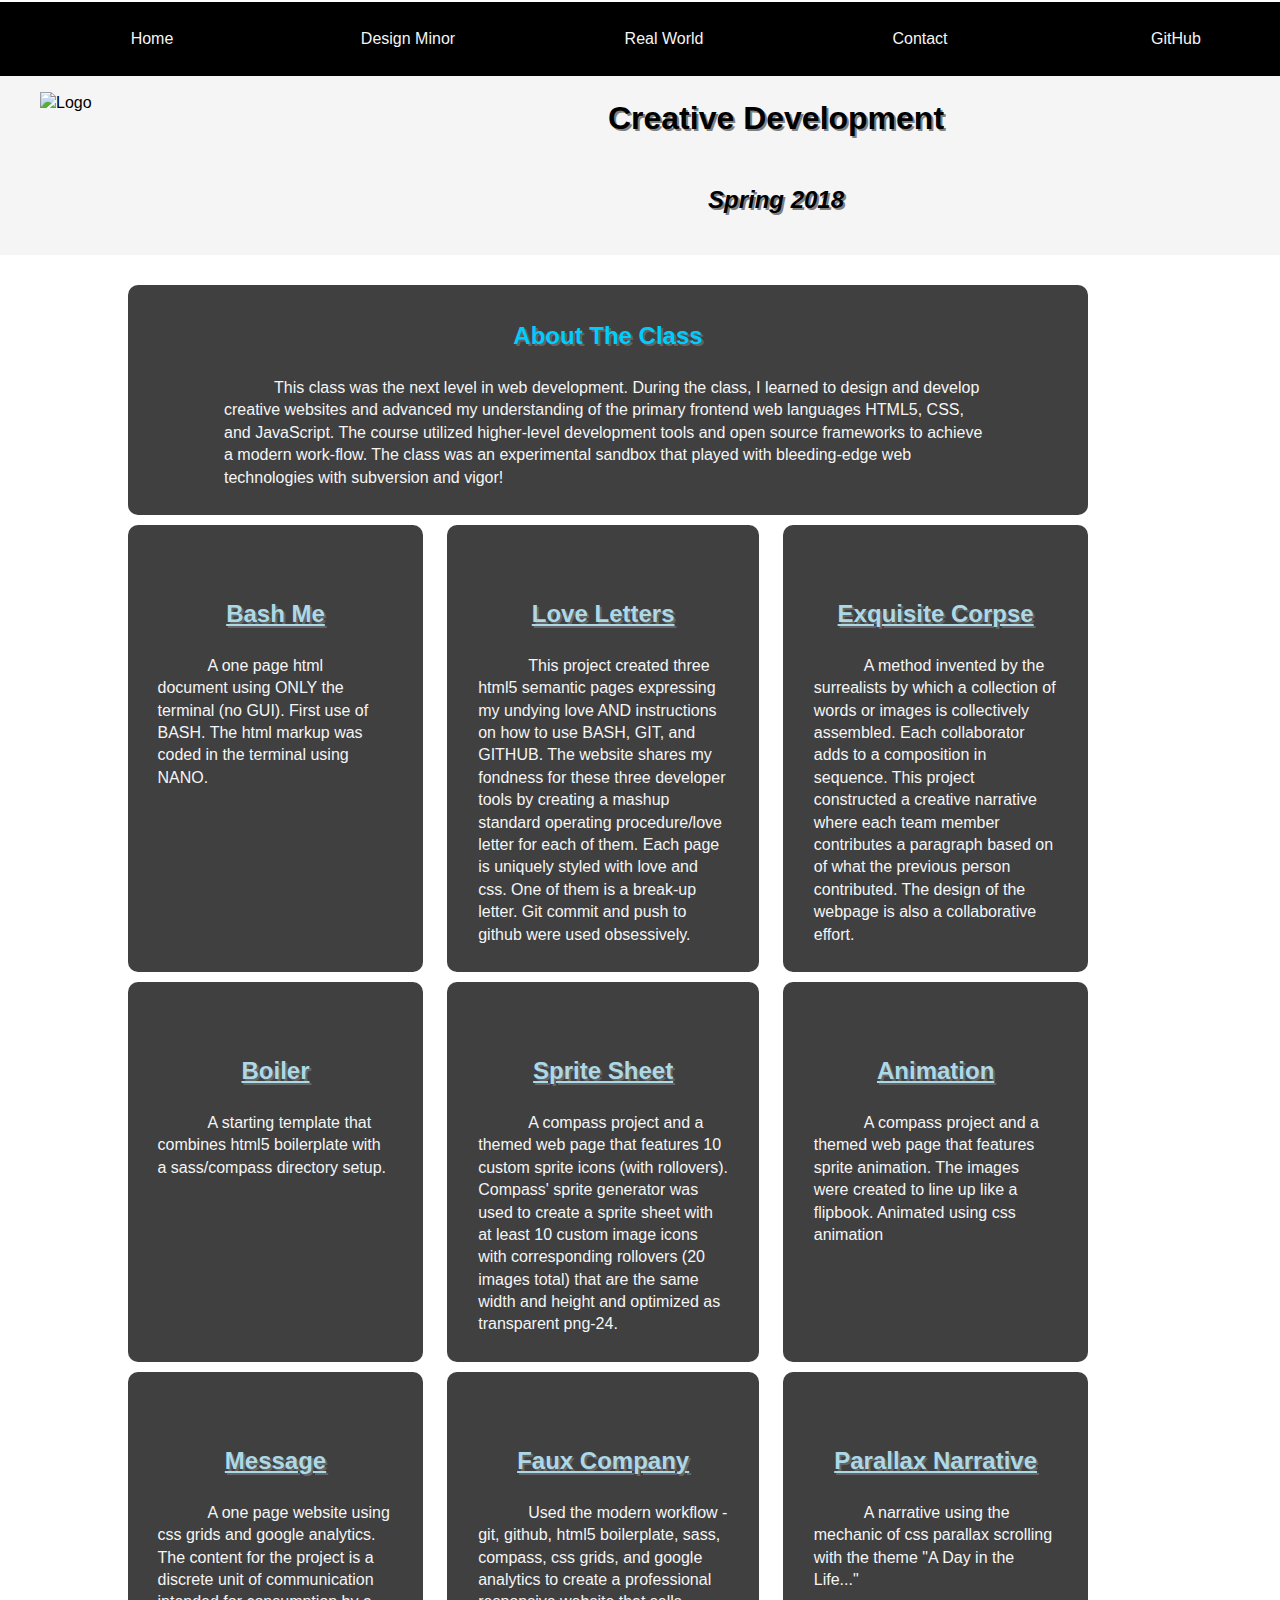
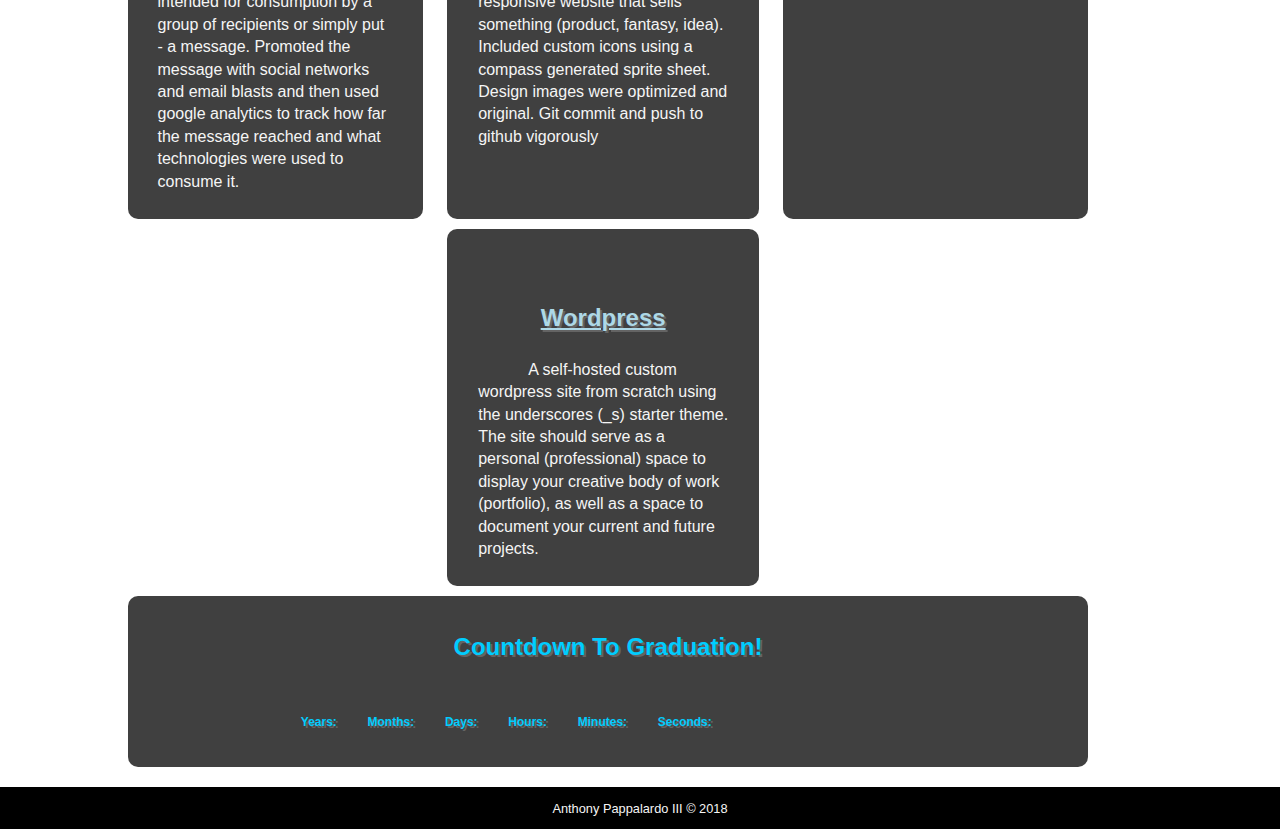
==== commit e111ea65: "added grids" ====
--- a/index.html
+++ b/index.html
@@ -17,7 +17,7 @@
         <!--[if lte IE 9]>
             <p class="browserupgrade">You are using an <strong>outdated</strong> browser. Please <a href="https://browsehappy.com/">upgrade your browser</a> to improve your experience and security.</p>
         <![endif]-->
-        <div class="web-wrapper">
+        <div class="dev-wrapper">
           <header>
             <h1>Creative Development</h1>
             <h2>Spring 2018</h2>
@@ -43,102 +43,100 @@
                 <li><a href="https://github.com/tonypapps">GitHub</a></li>
             </ul>
           </nav>
-          <main class="web-content">
-            <section>
+          <main class="dev-content">
+            <section class="dev-intro">
               <h3>About The Class</h3>
               <p>This class was the next level in web development. During the class, I learned to design and develop creative websites and advanced my understanding of the primary frontend web languages HTML5, CSS, and JavaScript. The course utilized higher-level development tools and open source frameworks to achieve a modern work-flow. The class was an experimental sandbox that played with bleeding-edge web technologies with subversion and vigor!</p>
             </section>
-            <section class="dev-projects">
-              <div class="bash-me">
-                <figure>
-                  <img src="http://via.placeholder.com/350x150" alt="" align: "middle">
-                </figure>
-                <h3>
-                  <a href="http://creative.colorado.edu/~anpa7322/dev/bash-me.html">Bash Me</a>
-                </h3>
-                <p>A one page html document using ONLY the terminal (no GUI). First use of BASH. The html markup was coded in the terminal using NANO.</p>
-              </div>
-              <div class="love-letters">
-                <figure>
-                  <img src="http://via.placeholder.com/350x150" alt="">
-                </figure>
-                <h3>
-                  <a href="http://creative.colorado.edu/~anpa7322/dev/love-letters/index.html">Love Letters</a>
-                </h3>
-                <p>This project created three html5 semantic pages expressing my undying love AND instructions on how to use BASH, GIT, and GITHUB. The website shares my fondness for these three developer tools by creating a mashup standard operating procedure/love letter for each of them. Each page is uniquely styled with love and css. One of them is a break-up letter. Git commit and push to github were used obsessively.</p>
-              </div>
-              <div class="corpse">
-                <figure>
-                  <img src="http://via.placeholder.com/350x150" alt="">
-                </figure>
-                <h3>
-                  <a href="http://creative.colorado.edu/~anpa7322/dev/exquisite_corpse/index.html">Exquisite Corpse</a>
-                </h3>
-                <p>A method invented by the surrealists by which a collection of words or images is collectively assembled. Each collaborator adds to a composition in sequence. This project constructed a creative narrative where each team member contributes a paragraph based on of what the previous person contributed. The design of the webpage is also a collaborative effort. </p>
-              </div>
-              <div class="boiler">
-                <figure>
-                  <img src="http://via.placeholder.com/350x150" alt="">
-                </figure>
-                <h3>
-                  <a href="http://creative.colorado.edu/~anpa7322/dev/boiler-room/index.html">CSS Zen Garden</a>
-                </h3>
-                <p>A starting template that combines html5 boilerplate with a sass/compass directory setup. </p>
-              </div>
-              <div class="sprite">
-                <figure>
-                  <img src="http://via.placeholder.com/350x150" alt="">
-                </figure>
-                <h3>
-                  <a href="http://creative.colorado.edu/~anpa7322/dev/sprite/index.html">Sprite Sheet</a>
-                </h3>
-                <p>A compass project and a themed web page that features 10 custom sprite icons (with rollovers). Compass' sprite generator was used to create a sprite sheet with at least 10 custom image icons with corresponding rollovers (20 images total) that are the same width and height and optimized as transparent png-24.</p>
-              </div>
-              <div class="spriteA">
-                <figure>
-                  <img src="http://via.placeholder.com/350x150" alt="">
-                </figure>
-                <h3>
-                  <a href="http://creative.colorado.edu/~anpa7322/dev/sprite-animation/index.html">Animation</a>
-                </h3>
-                <p>A compass project and a themed web page that features sprite animation. The images were created to line up like a flipbook. Animated using css animation</p>
-              </div>
-              <div class="message">
-                <figure>
-                  <img src="http://via.placeholder.com/350x150" alt="">
-                </figure>
-                <h3>
-                  <a href="http://creative.colorado.edu/~anpa7322/dev/message/index.html">Message</a>
-                </h3>
-                <p>A one page website using css grids and google analytics. The content for the project is a discrete unit of communication intended for consumption by a group of recipients or simply put - a message. Promoted the message with social networks and email blasts and then used google analytics to track how far the message reached and what technologies were used to consume it.</p>
-              </div>
-              <div class="fauxCompany">
-                <figure>
-                  <img src="http://via.placeholder.com/350x150" alt="">
-                </figure>
-                <h3>
-                  <a href="#">Faux Company</a>
-                </h3>
-                <p>Used the modern workflow - git, github, html5 boilerplate, sass, compass, css grids, and google analytics to create a professional responsive website that sells something (product, fantasy, idea). Included custom icons using a compass generated sprite sheet. Design images were optimized and original. Git commit and push to github vigorously</p>
-              </div>
-              <div class="parallax">
-                <figure>
-                  <img src="http://via.placeholder.com/350x150" alt="">
-                </figure>
-                <h3>
-                  <a href="#">Parallax Narrative</a>
-                </h3>
-                <p>A narrative using the mechanic of css parallax scrolling with the theme "A Day in the Life..."</p>
-              </div>
-              <div class="wp">
-                <figure>
-                  <img src="http://via.placeholder.com/350x150" alt="">
-                </figure>
-                <h3>
-                  <a href="#">Wordpress</a>
-                </h3>
-                <p>A self-hosted custom wordpress site from scratch using the underscores (_s) starter theme. The site should serve as a personal (professional) space to display your creative body of work (portfolio), as well as a space to document your current and future projects.</p>
-              </div>
+            <section class="bash-me">
+              <figure>
+                <img src="http://via.placeholder.com/350x150" alt="" align: "middle">
+              </figure>
+              <h3>
+                <a href="http://creative.colorado.edu/~anpa7322/dev/bash-me.html">Bash Me</a>
+              </h3>
+              <p>A one page html document using ONLY the terminal (no GUI). First use of BASH. The html markup was coded in the terminal using NANO.</p>
+            </section>
+            <section class="love-letters">
+              <figure>
+                <img src="http://via.placeholder.com/350x150" alt="">
+              </figure>
+              <h3>
+                <a href="http://creative.colorado.edu/~anpa7322/dev/love-letters/index.html">Love Letters</a>
+              </h3>
+              <p>This project created three html5 semantic pages expressing my undying love AND instructions on how to use BASH, GIT, and GITHUB. The website shares my fondness for these three developer tools by creating a mashup standard operating procedure/love letter for each of them. Each page is uniquely styled with love and css. One of them is a break-up letter. Git commit and push to github were used obsessively.</p>
+            </section>
+            <section class="corpse">
+              <figure>
+                <img src="http://via.placeholder.com/350x150" alt="">
+              </figure>
+              <h3>
+                <a href="http://creative.colorado.edu/~anpa7322/dev/exquisite_corpse/index.html">Exquisite Corpse</a>
+              </h3>
+              <p>A method invented by the surrealists by which a collection of words or images is collectively assembled. Each collaborator adds to a composition in sequence. This project constructed a creative narrative where each team member contributes a paragraph based on of what the previous person contributed. The design of the webpage is also a collaborative effort. </p>
+            </section>
+            <section class="boiler">
+              <figure>
+                <img src="http://via.placeholder.com/350x150" alt="">
+              </figure>
+              <h3>
+                <a href="http://creative.colorado.edu/~anpa7322/dev/boiler-room/index.html">Boiler</a>
+              </h3>
+              <p>A starting template that combines html5 boilerplate with a sass/compass directory setup. </p>
+            </section>
+            <section class="sprite">
+              <figure>
+                <img src="http://via.placeholder.com/350x150" alt="">
+              </figure>
+              <h3>
+                <a href="http://creative.colorado.edu/~anpa7322/dev/sprite/index.html">Sprite Sheet</a>
+              </h3>
+              <p>A compass project and a themed web page that features 10 custom sprite icons (with rollovers). Compass' sprite generator was used to create a sprite sheet with at least 10 custom image icons with corresponding rollovers (20 images total) that are the same width and height and optimized as transparent png-24.</p>
+            </section>
+            <section class="spriteA">
+              <figure>
+                <img src="http://via.placeholder.com/350x150" alt="">
+              </figure>
+              <h3>
+                <a href="http://creative.colorado.edu/~anpa7322/dev/sprite-animation/index.html">Animation</a>
+              </h3>
+              <p>A compass project and a themed web page that features sprite animation. The images were created to line up like a flipbook. Animated using css animation</p>
+            </section>
+            <section class="message">
+              <figure>
+                <img src="http://via.placeholder.com/350x150" alt="">
+              </figure>
+              <h3>
+                <a href="http://creative.colorado.edu/~anpa7322/dev/message/index.html">Message</a>
+              </h3>
+              <p>A one page website using css grids and google analytics. The content for the project is a discrete unit of communication intended for consumption by a group of recipients or simply put - a message. Promoted the message with social networks and email blasts and then used google analytics to track how far the message reached and what technologies were used to consume it.</p>
+            </section>
+            <section class="fauxCompany">
+              <figure>
+                <img src="http://via.placeholder.com/350x150" alt="">
+              </figure>
+              <h3>
+                <a href="#">Faux Company</a>
+              </h3>
+              <p>Used the modern workflow - git, github, html5 boilerplate, sass, compass, css grids, and google analytics to create a professional responsive website that sells something (product, fantasy, idea). Included custom icons using a compass generated sprite sheet. Design images were optimized and original. Git commit and push to github vigorously</p>
+            </section>
+            <section class="parallax">
+              <figure>
+                <img src="http://via.placeholder.com/350x150" alt="">
+              </figure>
+              <h3>
+                <a href="#">Parallax Narrative</a>
+              </h3>
+              <p>A narrative using the mechanic of css parallax scrolling with the theme "A Day in the Life..."</p>
+            </section>
+            <section class="wp">
+              <figure>
+                <img src="http://via.placeholder.com/350x150" alt="">
+              </figure>
+              <h3>
+                <a href="#">Wordpress</a>
+              </h3>
+              <p>A self-hosted custom wordpress site from scratch using the underscores (_s) starter theme. The site should serve as a personal (professional) space to display your creative body of work (portfolio), as well as a space to document your current and future projects.</p>
             </section>
             <section class="countdown-timer">
               <h3>Countdown To Graduation!</h3>
--- a/css/main.css
+++ b/css/main.css
@@ -698,16 +698,6 @@
   text-decoration: none;
 }
 
-.code {
-  z-index: 99;
-  background-color: transparent;
-}
-.code canvas {
-  position: fixed;
-  margin-top: -4650px;
-  z-index: -1;
-}
-
 main {
   margin: var(--top-bottom);
   margin-left: var(--left-right);
@@ -754,6 +744,16 @@
   max-height: 100%;
 }
 
+.code {
+  z-index: 99;
+  background-color: transparent;
+}
+.code canvas {
+  position: fixed;
+  margin-top: -4650px;
+  z-index: -1;
+}
+
 .web-content {
   margin-top: 10px;
   margin-bottom: 10px;
@@ -797,6 +797,43 @@
 }
 .text-content .infographic-text figure img {
   max-height: 400px;
+}
+
+.dev-content {
+  margin-left: 0;
+}
+.dev-content .dev-intro {
+  grid-area: dIntro;
+}
+.dev-content .bash-me {
+  grid-area: bash;
+}
+.dev-content .love-letters {
+  grid-area: LL;
+}
+.dev-content .corpse {
+  grid-area: corpse;
+}
+.dev-content .boiler {
+  grid-area: boiler;
+}
+.dev-content .sprite {
+  grid-area: sprite;
+}
+.dev-content .spriteA {
+  grid-area: spriteA;
+}
+.dev-content .message {
+  grid-area: message;
+}
+.dev-content .fauxCompany {
+  grid-area: faux;
+}
+.dev-content .parallax {
+  grid-area: parallax;
+}
+.dev-content .wp {
+  grid-area: wp;
 }
 
 .contact-content ul li {
@@ -875,6 +912,9 @@
   outline: none;
 }
 
+.countdown-timer {
+  grid-area: cdtimer;
+}
 .countdown-timer .countdown-wrapper {
   display: flex;
   padding: var(--top-bottom);
@@ -1218,4 +1258,12 @@
     grid-column-gap: 2.5%;
     grid-template-areas: "sympFront sympBack";
   }
-}
+
+  .dev-content {
+    display: grid;
+    grid-rows: repeat(6 1fr);
+    grid-column: repeat(3 33%);
+    grid-column-gap: 2.5%;
+    grid-template-areas: "dIntro dIntro dIntro" "bash LL corpse" "boiler sprite spriteA" "message faux parallax" ". wp ." " cdtimer cdtimer cdtimer";
+  }
+}
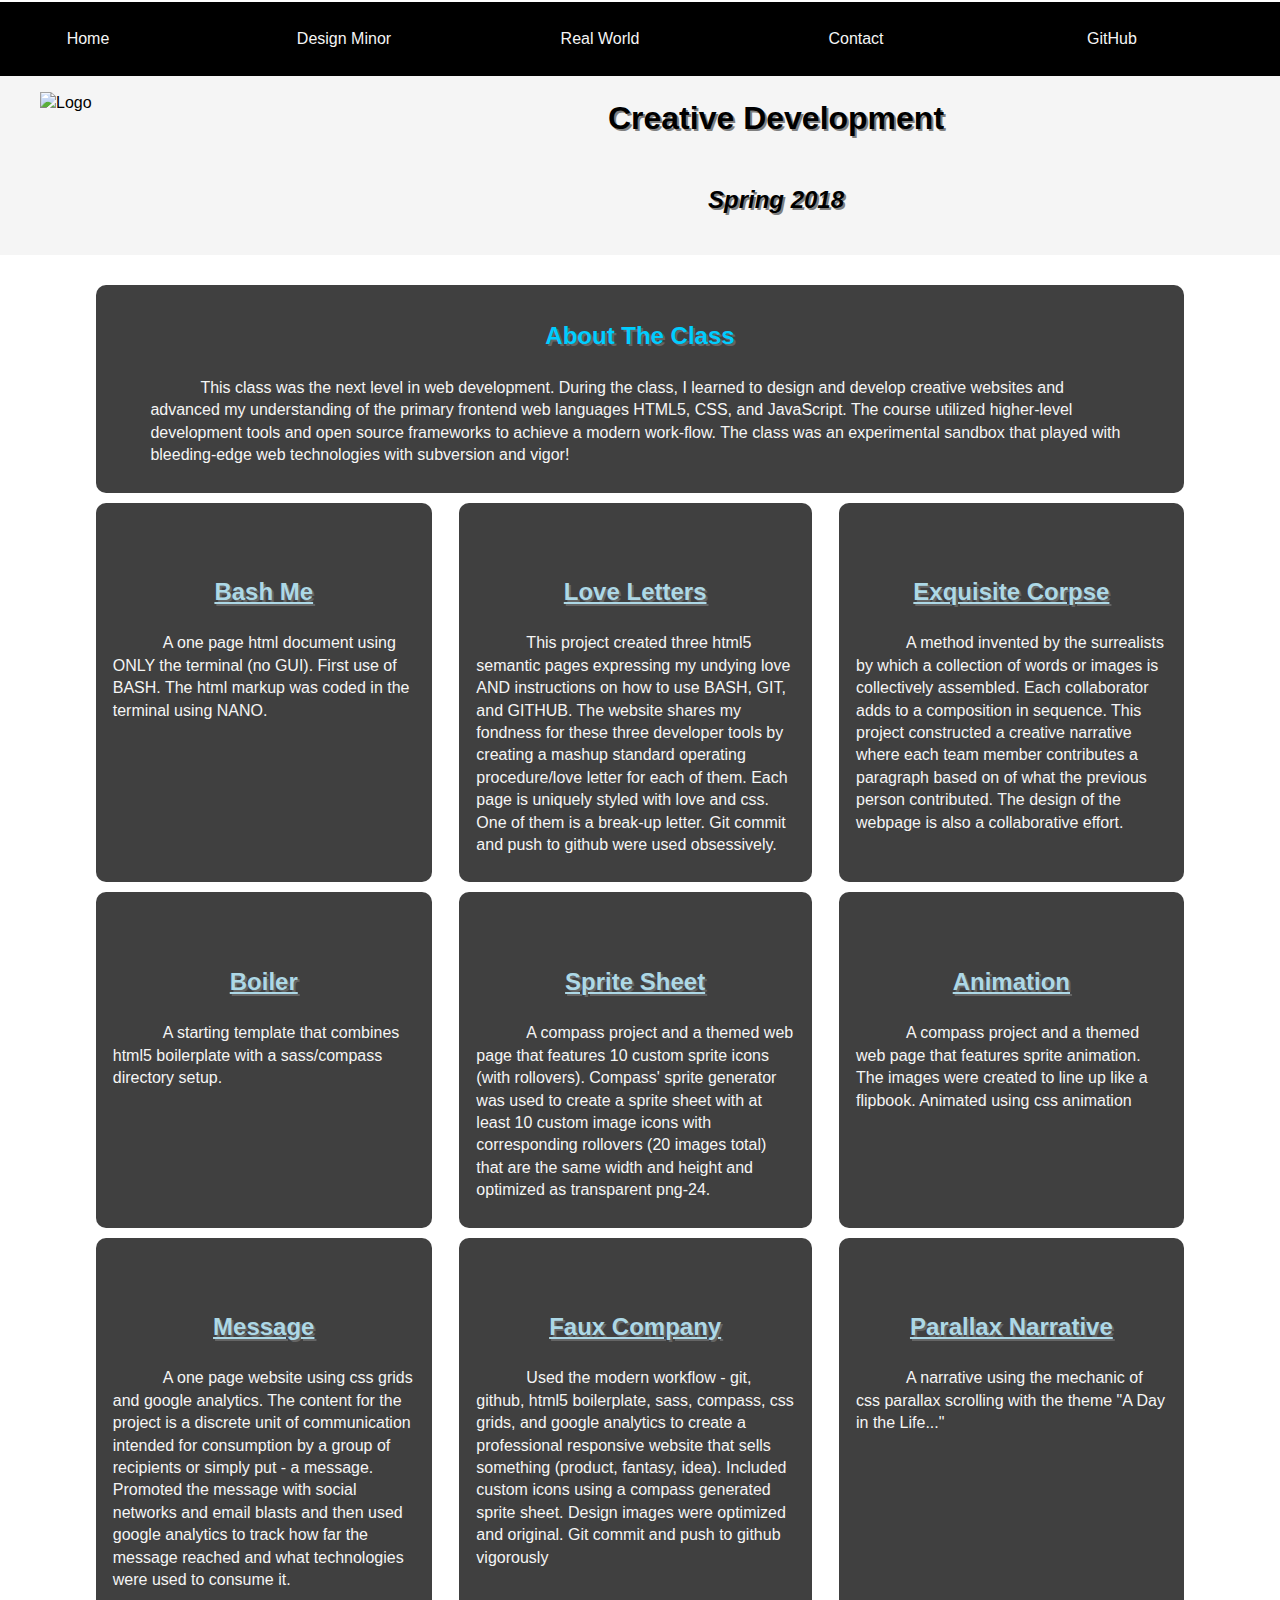
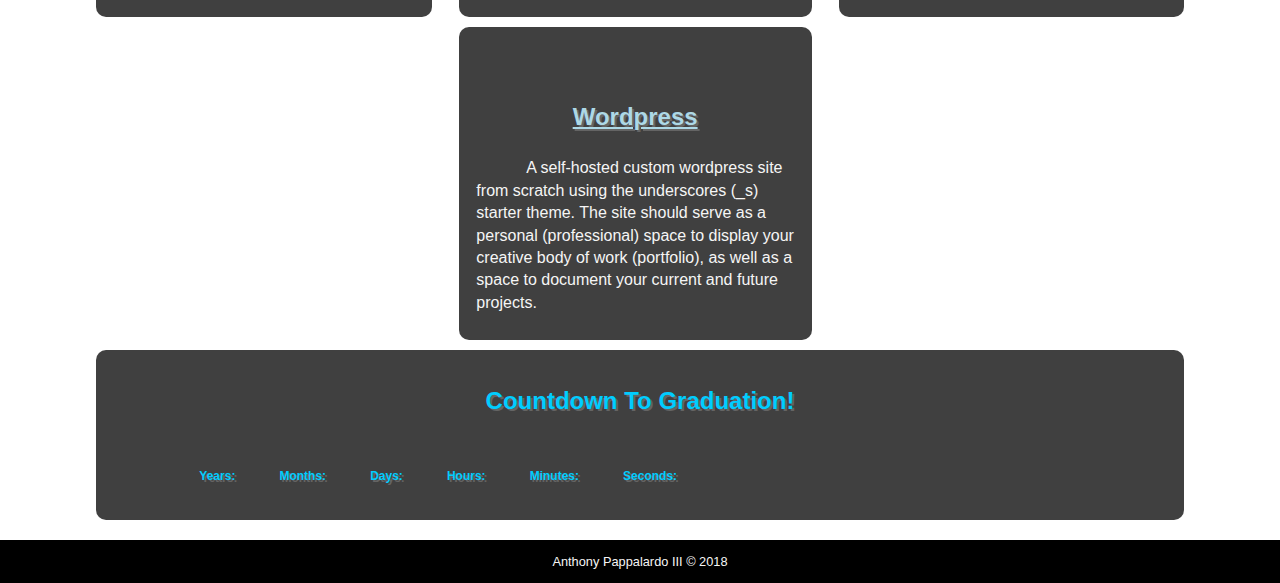
==== commit 0260ece8: "fix resizing issue" ====
--- a/index.html
+++ b/index.html
@@ -32,9 +32,9 @@
                 <li class="dropdown">
                   <a href="#">Design Minor</a>
                   <ul class="drop-nav">
-                    <li><a href="web.html">Web Design</a></li>
-                    <li><a href="code.html">Code</a></li>
-                    <li><a href="text.html">Text</a></li>
+                    <li><a href="http://creative.colorado.edu/~anpa7322/portfolio/web.html">Web Design</a></li>
+                    <li><a href="http://creative.colorado.edu/~anpa7322/portfolio/code.html">Code</a></li>
+                    <li><a href="http://creative.colorado.edu/~anpa7322/portfolio/text.html">Text</a></li>
                     <li><a href="http://creative.colorado.edu/~anpa7322/dev/index.html">Creative Development</a></li>
                   </ul>
                 </li>
--- a/css/main.css
+++ b/css/main.css
@@ -435,8 +435,8 @@
 :root {
   --ws: #f5f5f5;
   --top-bottom: 10px;
-  --left-right: 5%;
-  --p-left-right: 10%;
+  --left-right: 2.5%;
+  --p-left-right: 5%;
   --br: 10px;
   --title-color: #00cdff;
   --title-shadow: #646464;
@@ -799,8 +799,11 @@
   max-height: 400px;
 }
 
-.dev-content {
-  margin-left: 0;
+.dev-content figure {
+  width: 60%;
+}
+.dev-content img {
+  width: 100%;
 }
 .dev-content .dev-intro {
   grid-area: dIntro;
@@ -1232,7 +1235,7 @@
   grid-template-areas: "iP tP";
 }
 
-@media screen and (min-width: 768px) {
+@media screen and (min-width: 769px) {
   header {
     display: grid;
     grid-template: 1fr 1fr / 25% 75%;
@@ -1261,8 +1264,8 @@
 
   .dev-content {
     display: grid;
-    grid-rows: repeat(6 1fr);
-    grid-column: repeat(3 33%);
+    grid-rows: repeat(6, 1fr);
+    grid-column: repeat(3, 33%);
     grid-column-gap: 2.5%;
     grid-template-areas: "dIntro dIntro dIntro" "bash LL corpse" "boiler sprite spriteA" "message faux parallax" ". wp ." " cdtimer cdtimer cdtimer";
   }
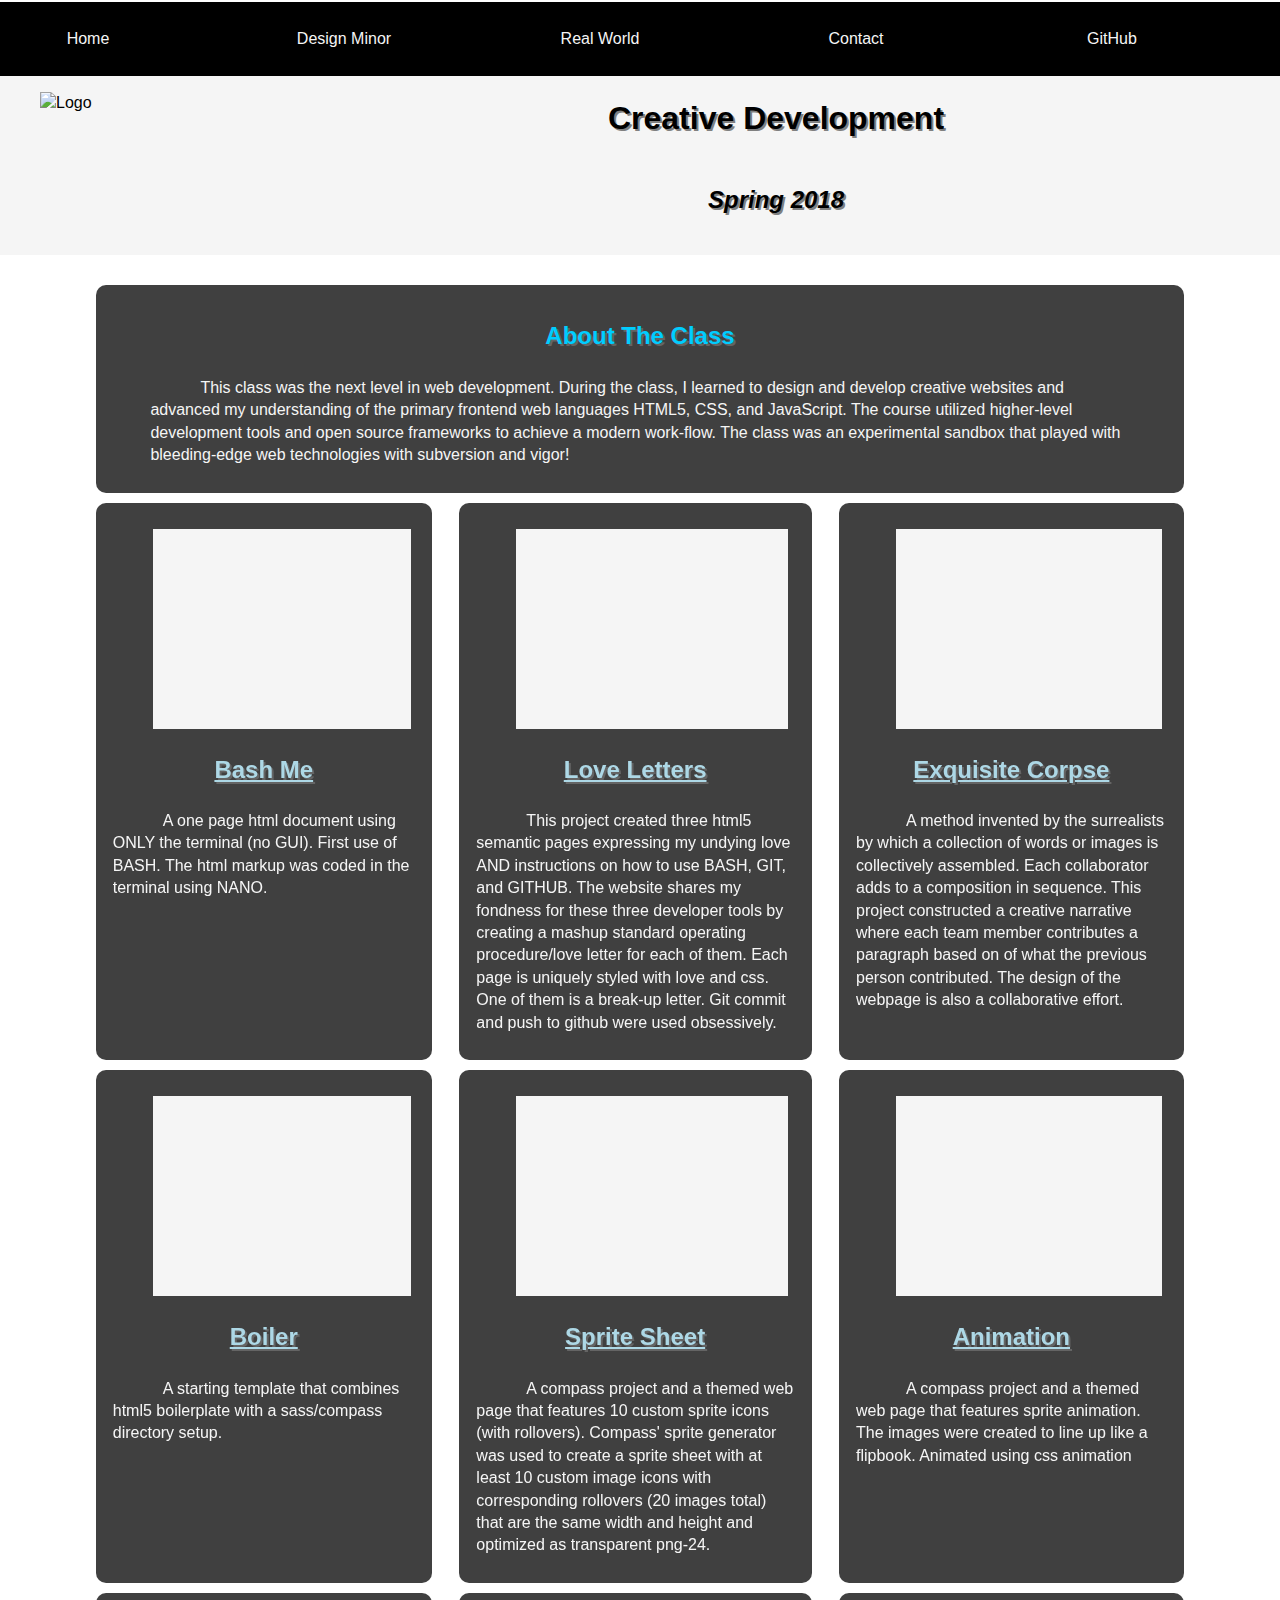
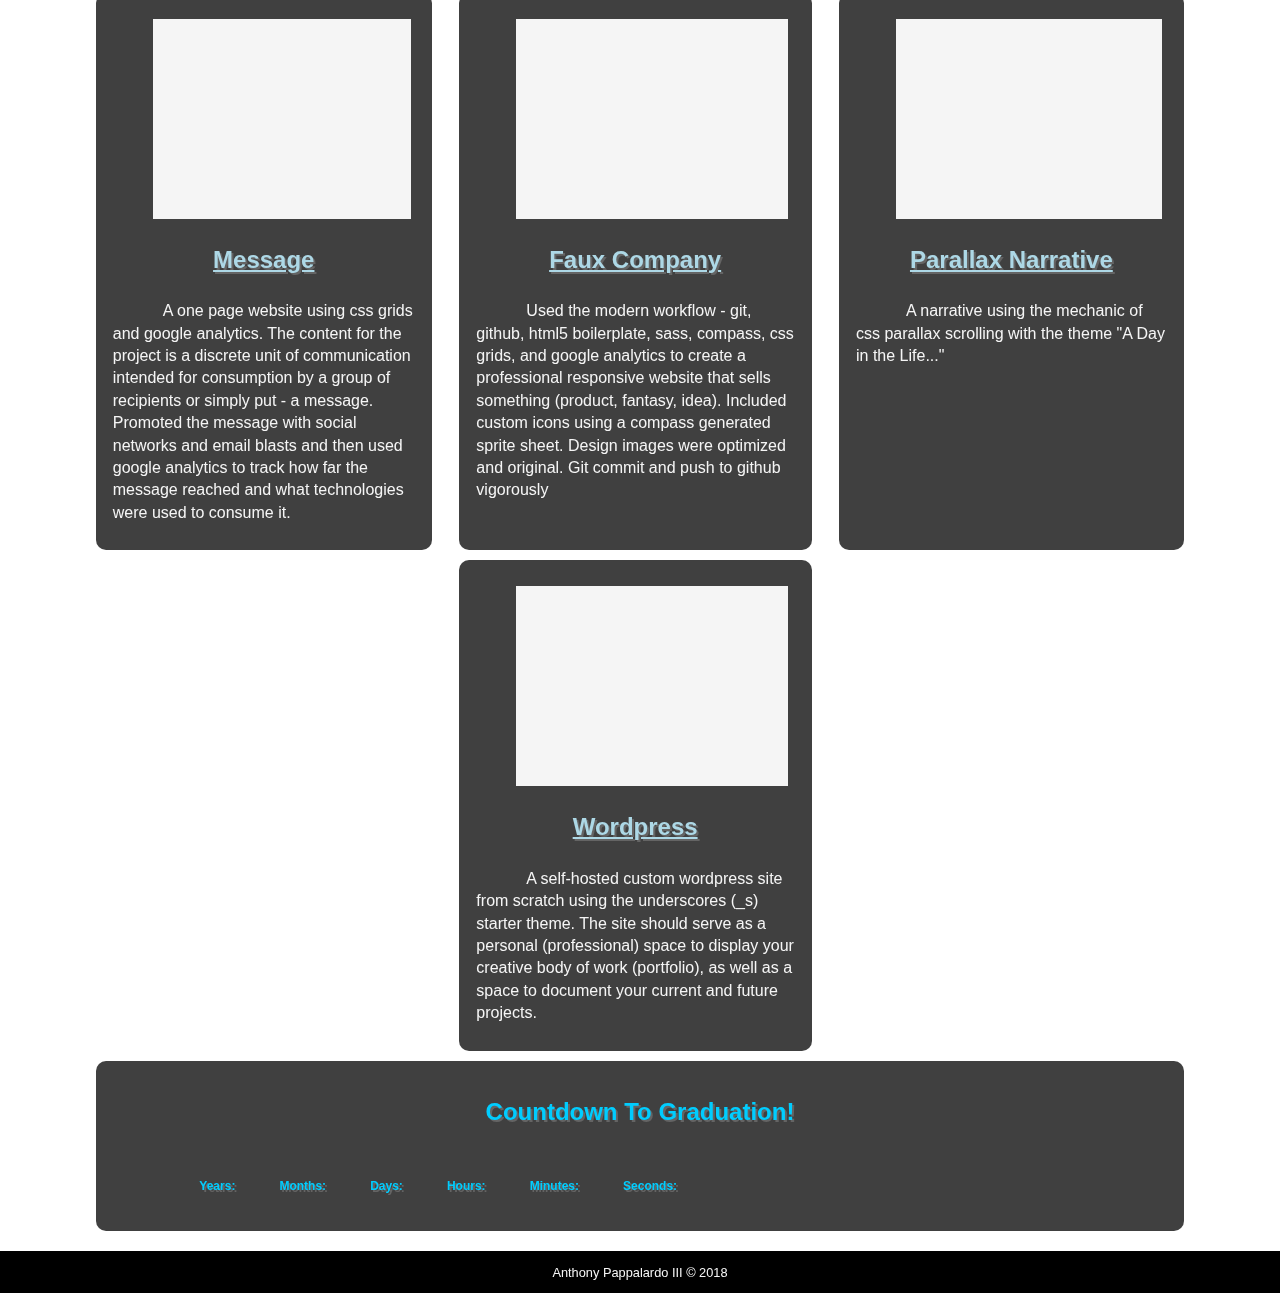
==== commit ecf95f04: "added iframes" ====
--- a/index.html
+++ b/index.html
@@ -50,7 +50,7 @@
             </section>
             <section class="bash-me">
               <figure>
-                <img src="http://via.placeholder.com/350x150" alt="" align: "middle">
+                <iframe src="http://creative.colorado.edu/~anpa7322/dev/bash-me.html" width="400" height="200"></iframe>
               </figure>
               <h3>
                 <a href="http://creative.colorado.edu/~anpa7322/dev/bash-me.html">Bash Me</a>
@@ -59,7 +59,7 @@
             </section>
             <section class="love-letters">
               <figure>
-                <img src="http://via.placeholder.com/350x150" alt="">
+                <iframe src="http://creative.colorado.edu/~anpa7322/dev/love-letters/index.html" width="400" height="200"></iframe>
               </figure>
               <h3>
                 <a href="http://creative.colorado.edu/~anpa7322/dev/love-letters/index.html">Love Letters</a>
@@ -68,7 +68,7 @@
             </section>
             <section class="corpse">
               <figure>
-                <img src="http://via.placeholder.com/350x150" alt="">
+                <iframe src="http://creative.colorado.edu/~anpa7322/dev/exquisite_corpse/index.html" width="400" height="200"></iframe>
               </figure>
               <h3>
                 <a href="http://creative.colorado.edu/~anpa7322/dev/exquisite_corpse/index.html">Exquisite Corpse</a>
@@ -77,7 +77,7 @@
             </section>
             <section class="boiler">
               <figure>
-                <img src="http://via.placeholder.com/350x150" alt="">
+                <iframe src="http://creative.colorado.edu/~anpa7322/dev/boiler-room/index.html" width="400" height="200"></iframe>
               </figure>
               <h3>
                 <a href="http://creative.colorado.edu/~anpa7322/dev/boiler-room/index.html">Boiler</a>
@@ -86,7 +86,7 @@
             </section>
             <section class="sprite">
               <figure>
-                <img src="http://via.placeholder.com/350x150" alt="">
+                <iframe src="http://creative.colorado.edu/~anpa7322/dev/sprite/index.html" width="400" height="200"></iframe>
               </figure>
               <h3>
                 <a href="http://creative.colorado.edu/~anpa7322/dev/sprite/index.html">Sprite Sheet</a>
@@ -95,7 +95,7 @@
             </section>
             <section class="spriteA">
               <figure>
-                <img src="http://via.placeholder.com/350x150" alt="">
+                <iframe src="http://creative.colorado.edu/~anpa7322/dev/sprite-animation/index.html" width="400" height="200"></iframe>
               </figure>
               <h3>
                 <a href="http://creative.colorado.edu/~anpa7322/dev/sprite-animation/index.html">Animation</a>
@@ -104,7 +104,7 @@
             </section>
             <section class="message">
               <figure>
-                <img src="http://via.placeholder.com/350x150" alt="">
+                <iframe src="http://creative.colorado.edu/~anpa7322/dev/message/index.html" width="400" height="200"></iframe>
               </figure>
               <h3>
                 <a href="http://creative.colorado.edu/~anpa7322/dev/message/index.html">Message</a>
@@ -113,25 +113,25 @@
             </section>
             <section class="fauxCompany">
               <figure>
-                <img src="http://via.placeholder.com/350x150" alt="">
+                <iframe src="http://creative.colorado.edu/~anpa7322/dev/faux-company/index.html" width="400" height="200"></iframe>
               </figure>
               <h3>
-                <a href="#">Faux Company</a>
+                <a href="http://creative.colorado.edu/~anpa7322/dev/faux-company/index.html">Faux Company</a>
               </h3>
               <p>Used the modern workflow - git, github, html5 boilerplate, sass, compass, css grids, and google analytics to create a professional responsive website that sells something (product, fantasy, idea). Included custom icons using a compass generated sprite sheet. Design images were optimized and original. Git commit and push to github vigorously</p>
             </section>
             <section class="parallax">
               <figure>
-                <img src="http://via.placeholder.com/350x150" alt="">
+                <iframe src="http://creative.colorado.edu/~anpa7322/dev/parallax/index.html" width="400" height="200"></iframe>
               </figure>
               <h3>
-                <a href="#">Parallax Narrative</a>
+                <a href="http://creative.colorado.edu/~anpa7322/dev/parallax/index.html">Parallax Narrative</a>
               </h3>
               <p>A narrative using the mechanic of css parallax scrolling with the theme "A Day in the Life..."</p>
             </section>
             <section class="wp">
               <figure>
-                <img src="http://via.placeholder.com/350x150" alt="">
+                <iframe src="http://creative.colorado.edu/~anpa7322/dev/bash-me.html" width="400" height="200"></iframe>
               </figure>
               <h3>
                 <a href="#">Wordpress</a>
--- a/css/main.css
+++ b/css/main.css
@@ -651,6 +651,7 @@
   margin-left: var(--left-right);
   margin-right: var(--left-right);
   margin-left: 0;
+  margin-top: 0;
   padding: 2px;
   padding-left: 2.5%;
   z-index: 99;
@@ -714,6 +715,14 @@
   transition: 1s;
   font-size: 1.25em;
 }
+main figure {
+  width: 90%;
+}
+main figure iframe {
+  background-color: whitesmoke;
+  width: 95%;
+  border: none;
+}
 main section {
   background-color: rgba(0, 0, 0, 0.75);
   border-radius: var(--br);
@@ -799,12 +808,6 @@
   max-height: 400px;
 }
 
-.dev-content figure {
-  width: 60%;
-}
-.dev-content img {
-  width: 100%;
-}
 .dev-content .dev-intro {
   grid-area: dIntro;
 }
